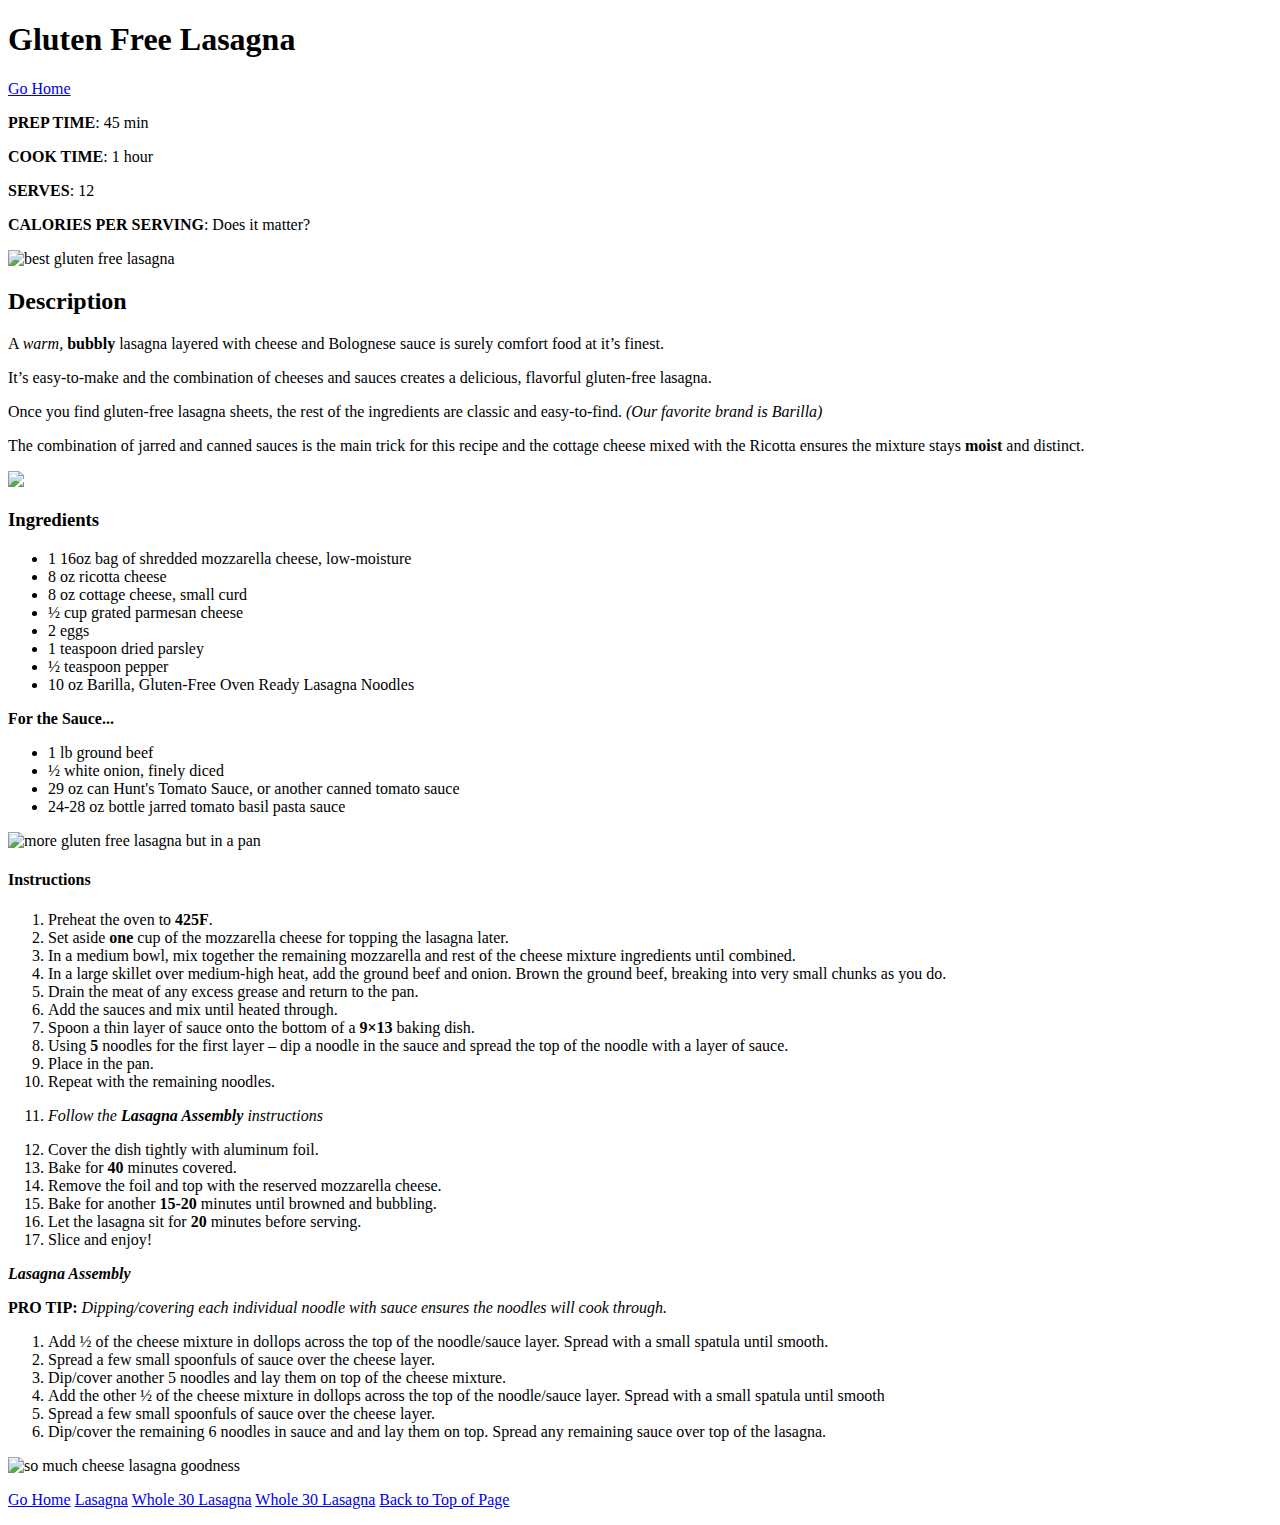
==== recipes/gluten.html @ 69a6545e "Added top of page links" ====
<!DOCTYPE html>
<html lang="en">
    <head>
        <meta charset="UTF-8">
        <title>Gluten Free Lasagna</title>
    </head>

<body><a name="top"></a>
    <h1>Gluten Free Lasagna</h1>
    <p><a href='file:///home/g-occhialini/repos/odin-recipes/index.html'>Go Home</a></p>
    <p><strong>PREP TIME</strong>: 45 min</p>
    <p><strong>COOK TIME</strong>: 1 hour</p>
    <p><strong>SERVES</strong>: 12</p>
    <p><strong>CALORIES PER SERVING</strong>: Does it matter?</p>
    <p><img src="https://meaningfuleats.com/wp-content/uploads/2021/02/gluten-free-lasagna-2-683x1024.jpg" alt="best gluten free lasagna"></a></p>
<h2>Description</h2>
<p>A <em>warm,</em> <strong>bubbly</strong> lasagna layered with cheese and Bolognese sauce is surely comfort food at it’s finest.</p>
<p>It’s easy-to-make and the combination of cheeses and sauces creates a delicious, flavorful gluten-free lasagna.</p>
<p>Once you find gluten-free lasagna sheets, the rest of the ingredients are classic and easy-to-find. <em>(Our favorite brand is Barilla)</em></p>
<p>The combination of jarred and canned sauces is the main trick for this recipe and the cottage cheese mixed with the Ricotta ensures the mixture stays <strong>moist</strong> and distinct.</p>
<p><img src='https://cupcakesandkalechips.com/wp-content/uploads/2019/01/Worlds-Best-Gluten-Free-Lasagna-Recipe-6790-700x1050.jpg'></p>
<h3>Ingredients</h3>
<ul>
    <li>1 16oz bag of shredded mozzarella cheese, low-moisture</li>
    <li>8 oz ricotta cheese</li>
    <li>8 oz cottage cheese, small curd</li>
    <li>½ cup grated parmesan cheese</li>
    <li>2 eggs</li>
    <li>1 teaspoon dried parsley</li>
    <li>½ teaspoon pepper</li>
    <li>10 oz Barilla, Gluten-Free Oven Ready Lasagna Noodles</li>
</ul>
<p><strong>For the Sauce...</strong></p>
<ul>
    <li>1 lb ground beef</li>
    <li>½ white onion, finely diced</li>
    <li>29 oz can Hunt's Tomato Sauce, or another canned tomato sauce</li>
    <li>24-28 oz bottle jarred tomato basil pasta sauce</li>
</ul>
<p><img src='https://www.glutenfreepalate.com/wp-content/uploads/2020/02/Gluten-Free-Lasagna-1.2-735x1109.jpg' alt="more gluten free lasagna but in a pan"></p>
<h4>Instructions</h4>
<ol>
   <li>Preheat the oven to <strong>425F</strong>.</li> 
   <li>Set aside <strong>one</strong> cup of the mozzarella cheese for topping the lasagna later.</li>
   <li>In a medium bowl, mix together the remaining mozzarella and rest of the cheese mixture ingredients until combined.</li>
   <li>In a large skillet over medium-high heat, add the ground beef and onion. Brown the ground beef, breaking into very small chunks as you do.</li>
   <li>Drain the meat of any excess grease and return to the pan. </li>
   <li>Add the sauces and mix until heated through.</li>
   <li>Spoon a thin layer of sauce onto the bottom of a <strong>9×13</strong> baking dish.</li>
   <li>Using <strong>5</strong> noodles for the first layer – dip a noodle in the sauce and spread the top of the noodle with a layer of sauce.</li>
   <li>Place in the pan.</li>
   <li>Repeat with the remaining noodles.</li>
   <p><li><em>Follow the <strong>Lasagna Assembly</strong> instructions</em></li></p>
   <li>Cover the dish tightly with aluminum foil.</li>
   <li>Bake for <strong>40</strong> minutes covered.</li>
   <li>Remove the foil and top with the reserved mozzarella cheese.</li>
   <li>Bake for another <strong>15-20</strong> minutes until browned and bubbling.</li>
   <li>Let the lasagna sit for <strong>20</strong> minutes before serving.</li>
   <li>Slice and enjoy!</li>
</ol>
   <p><em><strong>Lasagna Assembly</strong></em></p>
   <p><strong>PRO TIP:</strong><em> Dipping/covering each individual noodle with sauce ensures the noodles will cook through.</em></p>
   <ol>
    <li>Add ½ of the cheese mixture in dollops across the top of the noodle/sauce layer. Spread with a small spatula until smooth.</li>
    <li>Spread a few small spoonfuls of sauce over the cheese layer.</li>
    <li>Dip/cover another 5 noodles and lay them on top of the cheese mixture.</li>
    <li>Add the other ½ of the cheese mixture in dollops across the top of the noodle/sauce layer. Spread with a small spatula until smooth</li>
    <li>Spread a few small spoonfuls of sauce over the cheese layer.</li>
    <li>Dip/cover the remaining 6 noodles in sauce and and lay them on top. Spread any remaining sauce over top of the lasagna.</li>
   </ol> 
   <p><img src='https://www.glutenfreepalate.com/wp-content/uploads/2020/02/Gluten-Free-Lasagna-3.2-735x1109.jpg' alt='so much cheese lasagna goodness'></p>
</body>
<footer>
    <p><a href= ../index.html>Go Home</a> <a href='../recipes/lasagna.html'>Lasagna</a> <a href='../recipes/whole30.html'> Whole 30 Lasagna</a> <a href='../recipes/whole30.html'> Whole 30 Lasagna</a> <a href="#top">Back to Top of Page</a></p>
    </footer>
</html>
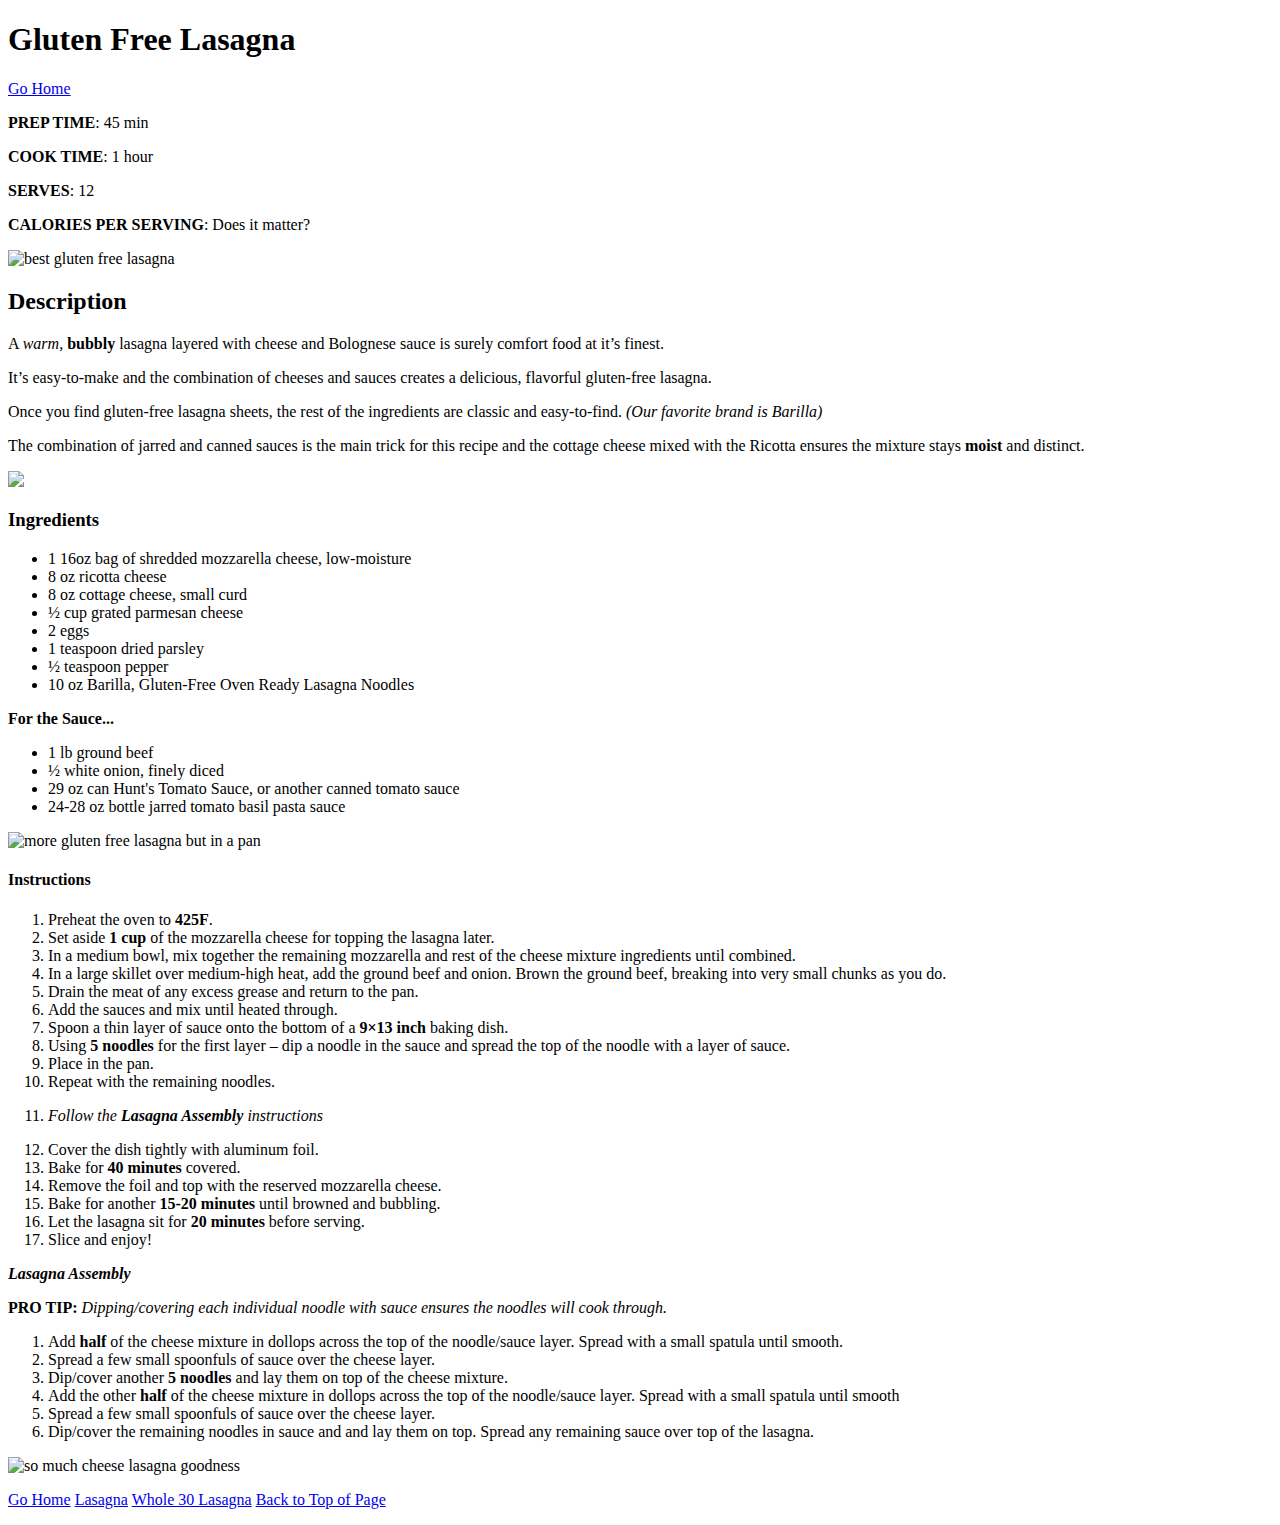
==== commit fc38fdd0: "Put the finishing touches on recipes/gluten.html and recipes/whole30.html" ====
--- a/recipes/gluten.html
+++ b/recipes/gluten.html
@@ -41,36 +41,36 @@
 <h4>Instructions</h4>
 <ol>
    <li>Preheat the oven to <strong>425F</strong>.</li> 
-   <li>Set aside <strong>one</strong> cup of the mozzarella cheese for topping the lasagna later.</li>
+   <li>Set aside <strong>1 cup</strong> of the mozzarella cheese for topping the lasagna later.</li>
    <li>In a medium bowl, mix together the remaining mozzarella and rest of the cheese mixture ingredients until combined.</li>
    <li>In a large skillet over medium-high heat, add the ground beef and onion. Brown the ground beef, breaking into very small chunks as you do.</li>
    <li>Drain the meat of any excess grease and return to the pan. </li>
    <li>Add the sauces and mix until heated through.</li>
-   <li>Spoon a thin layer of sauce onto the bottom of a <strong>9×13</strong> baking dish.</li>
-   <li>Using <strong>5</strong> noodles for the first layer – dip a noodle in the sauce and spread the top of the noodle with a layer of sauce.</li>
+   <li>Spoon a thin layer of sauce onto the bottom of a <strong>9×13 inch</strong> baking dish.</li>
+   <li>Using <strong>5 noodles</strong> for the first layer – dip a noodle in the sauce and spread the top of the noodle with a layer of sauce.</li>
    <li>Place in the pan.</li>
    <li>Repeat with the remaining noodles.</li>
    <p><li><em>Follow the <strong>Lasagna Assembly</strong> instructions</em></li></p>
    <li>Cover the dish tightly with aluminum foil.</li>
-   <li>Bake for <strong>40</strong> minutes covered.</li>
+   <li>Bake for <strong>40 minutes</strong> covered.</li>
    <li>Remove the foil and top with the reserved mozzarella cheese.</li>
-   <li>Bake for another <strong>15-20</strong> minutes until browned and bubbling.</li>
-   <li>Let the lasagna sit for <strong>20</strong> minutes before serving.</li>
+   <li>Bake for another <strong>15-20 minutes</strong> until browned and bubbling.</li>
+   <li>Let the lasagna sit for <strong>20 minutes</strong> before serving.</li>
    <li>Slice and enjoy!</li>
 </ol>
    <p><em><strong>Lasagna Assembly</strong></em></p>
    <p><strong>PRO TIP:</strong><em> Dipping/covering each individual noodle with sauce ensures the noodles will cook through.</em></p>
    <ol>
-    <li>Add ½ of the cheese mixture in dollops across the top of the noodle/sauce layer. Spread with a small spatula until smooth.</li>
+    <li>Add <strong>half</strong> of the cheese mixture in dollops across the top of the noodle/sauce layer. Spread with a small spatula until smooth.</li>
     <li>Spread a few small spoonfuls of sauce over the cheese layer.</li>
-    <li>Dip/cover another 5 noodles and lay them on top of the cheese mixture.</li>
-    <li>Add the other ½ of the cheese mixture in dollops across the top of the noodle/sauce layer. Spread with a small spatula until smooth</li>
+    <li>Dip/cover another <strong>5 noodles</strong> and lay them on top of the cheese mixture.</li>
+    <li>Add the other <strong>half</strong> of the cheese mixture in dollops across the top of the noodle/sauce layer. Spread with a small spatula until smooth</li>
     <li>Spread a few small spoonfuls of sauce over the cheese layer.</li>
-    <li>Dip/cover the remaining 6 noodles in sauce and and lay them on top. Spread any remaining sauce over top of the lasagna.</li>
+    <li>Dip/cover the remaining noodles in sauce and and lay them on top. Spread any remaining sauce over top of the lasagna.</li>
    </ol> 
    <p><img src='https://www.glutenfreepalate.com/wp-content/uploads/2020/02/Gluten-Free-Lasagna-3.2-735x1109.jpg' alt='so much cheese lasagna goodness'></p>
 </body>
 <footer>
-    <p><a href= ../index.html>Go Home</a> <a href='../recipes/lasagna.html'>Lasagna</a> <a href='../recipes/whole30.html'> Whole 30 Lasagna</a> <a href='../recipes/whole30.html'> Whole 30 Lasagna</a> <a href="#top">Back to Top of Page</a></p>
+    <p><a href= ../index.html>Go Home</a> <a href='../recipes/lasagna.html'>Lasagna</a> <a href='../recipes/whole30.html'> Whole 30 Lasagna</a> <a href="#top">Back to Top of Page</a></p>
     </footer>
 </html>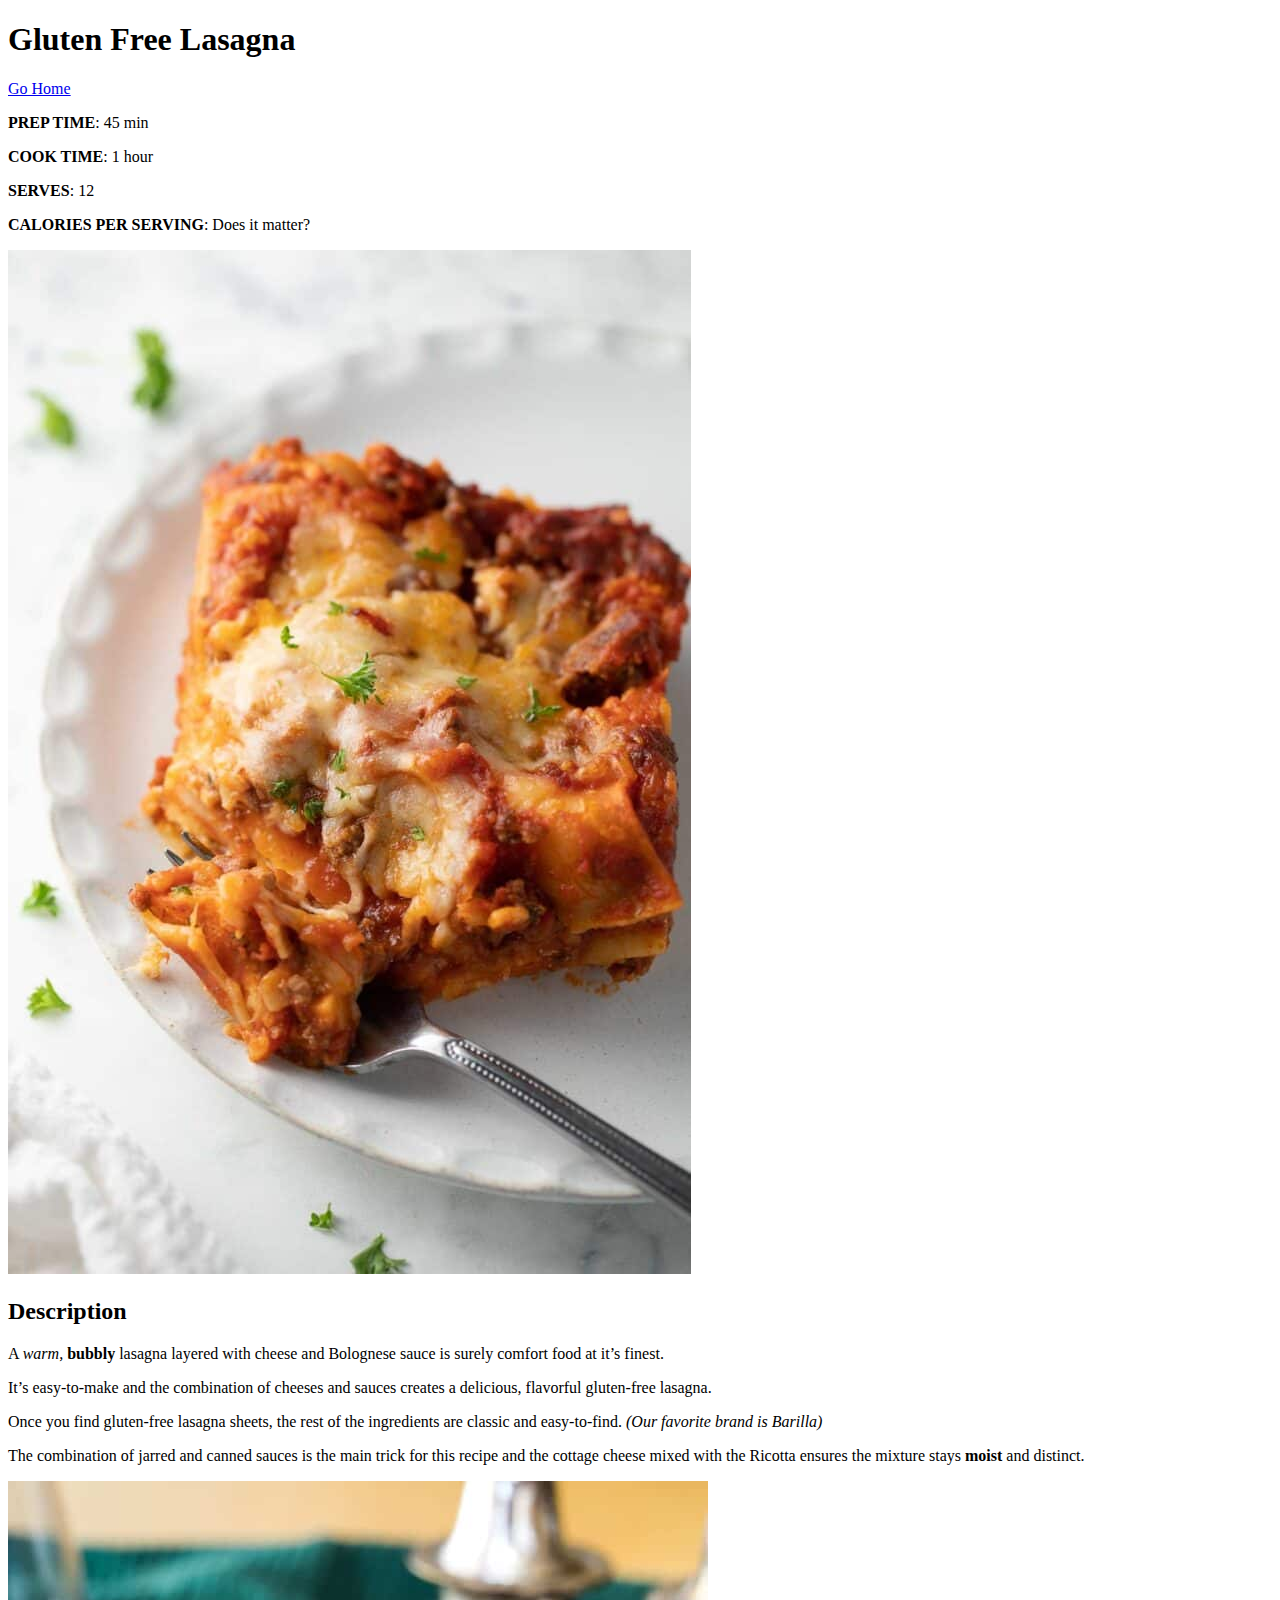
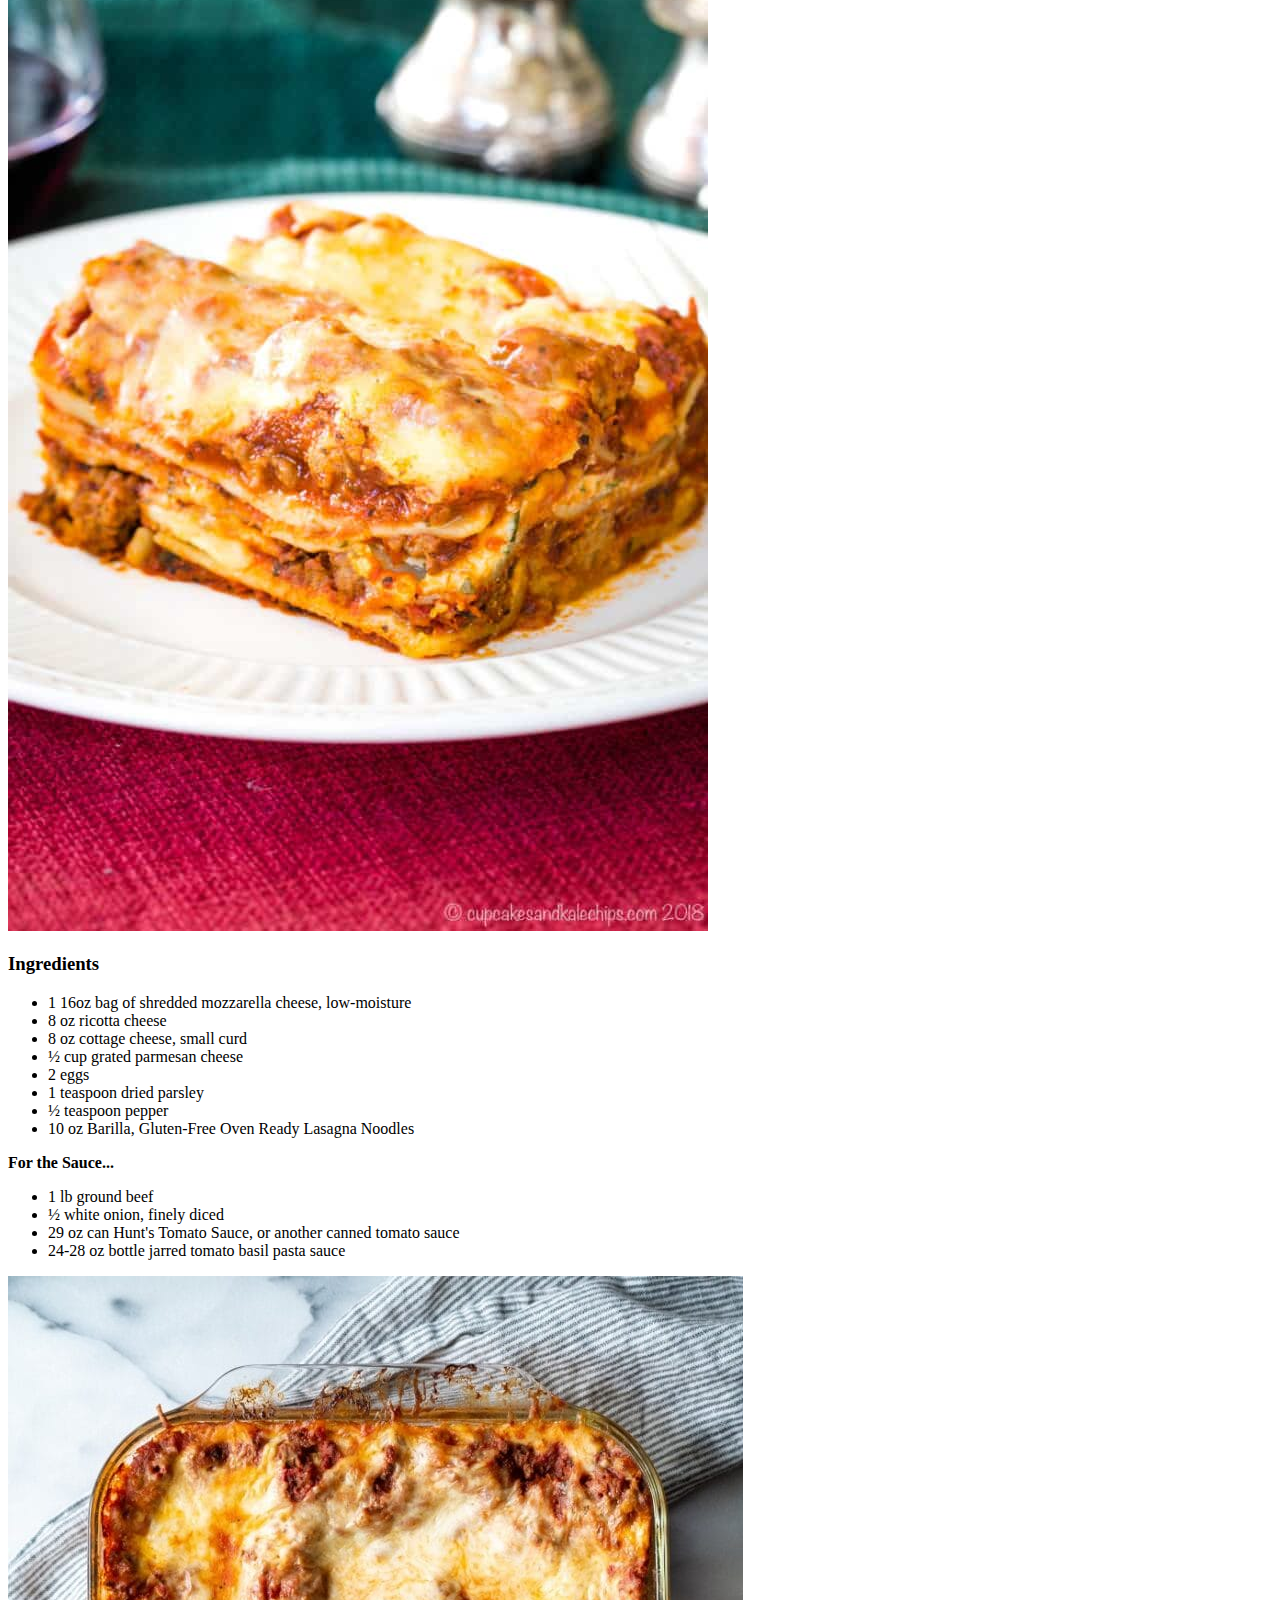
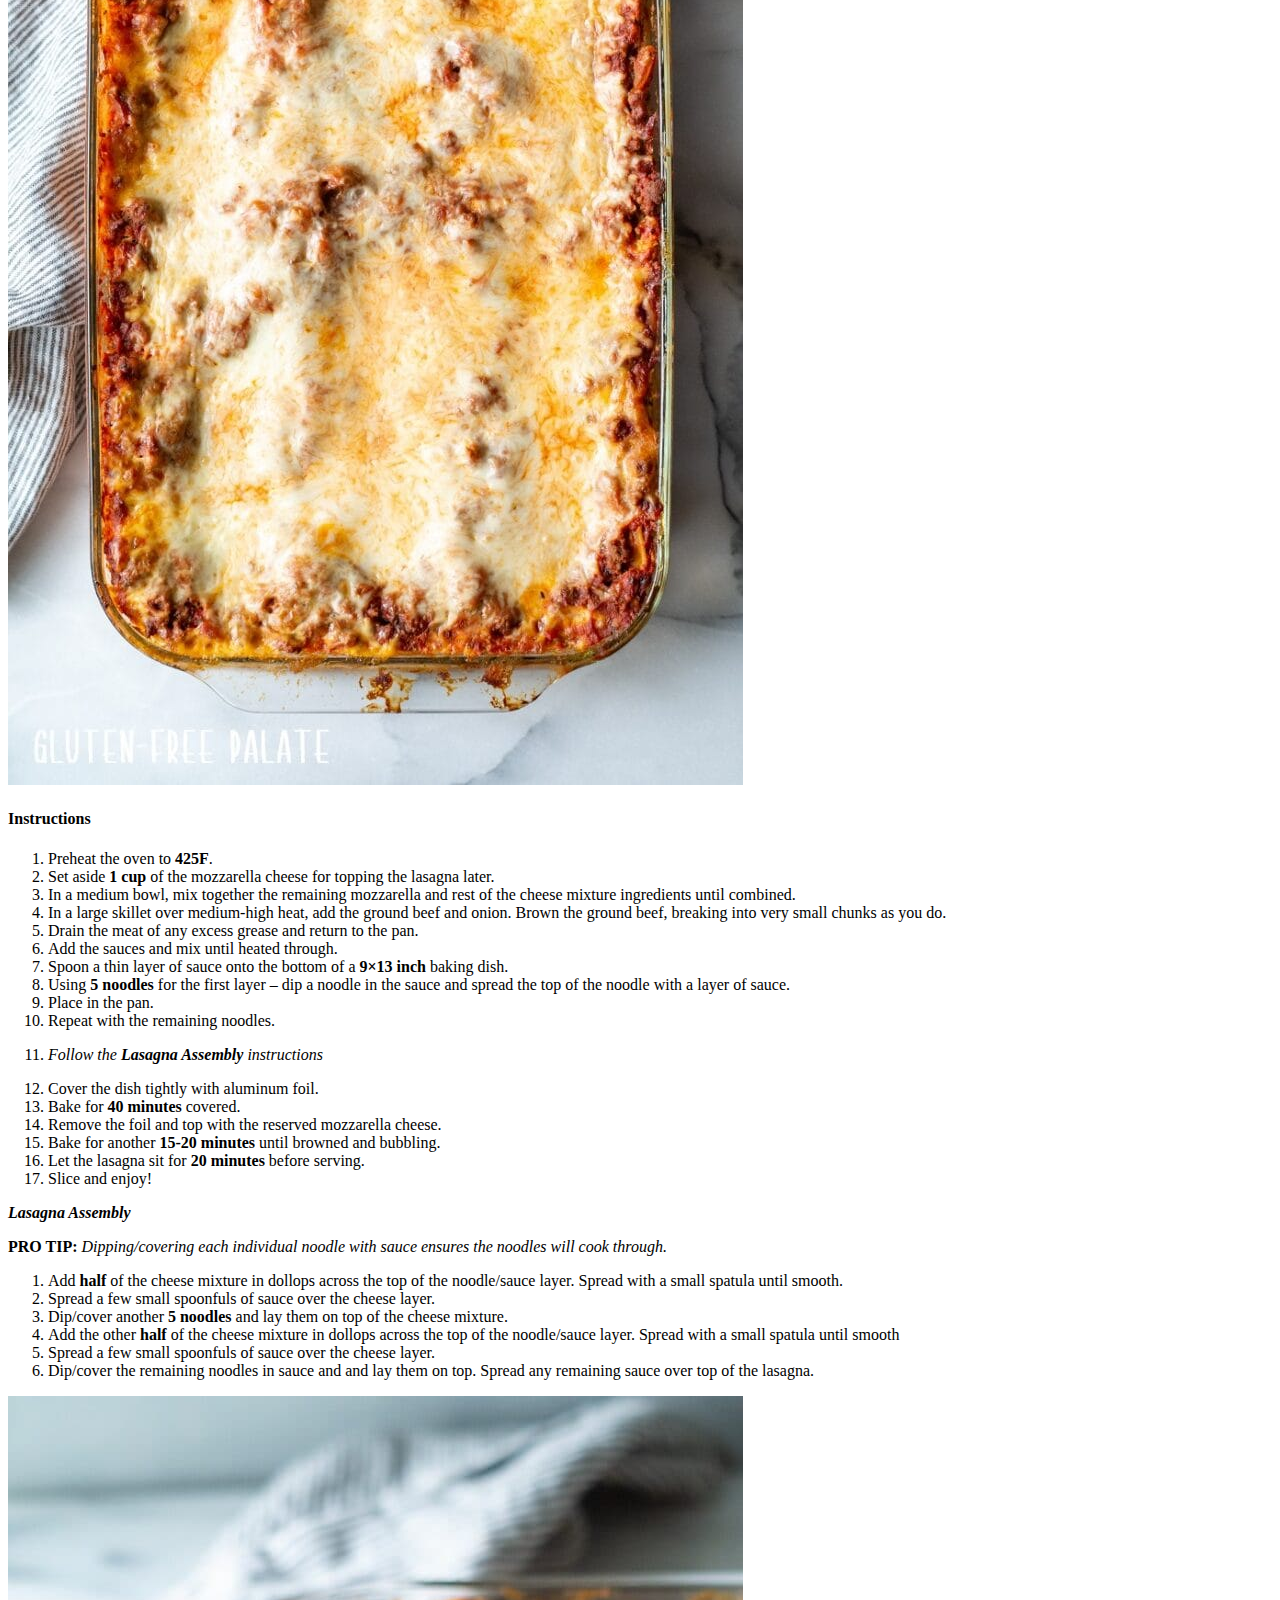
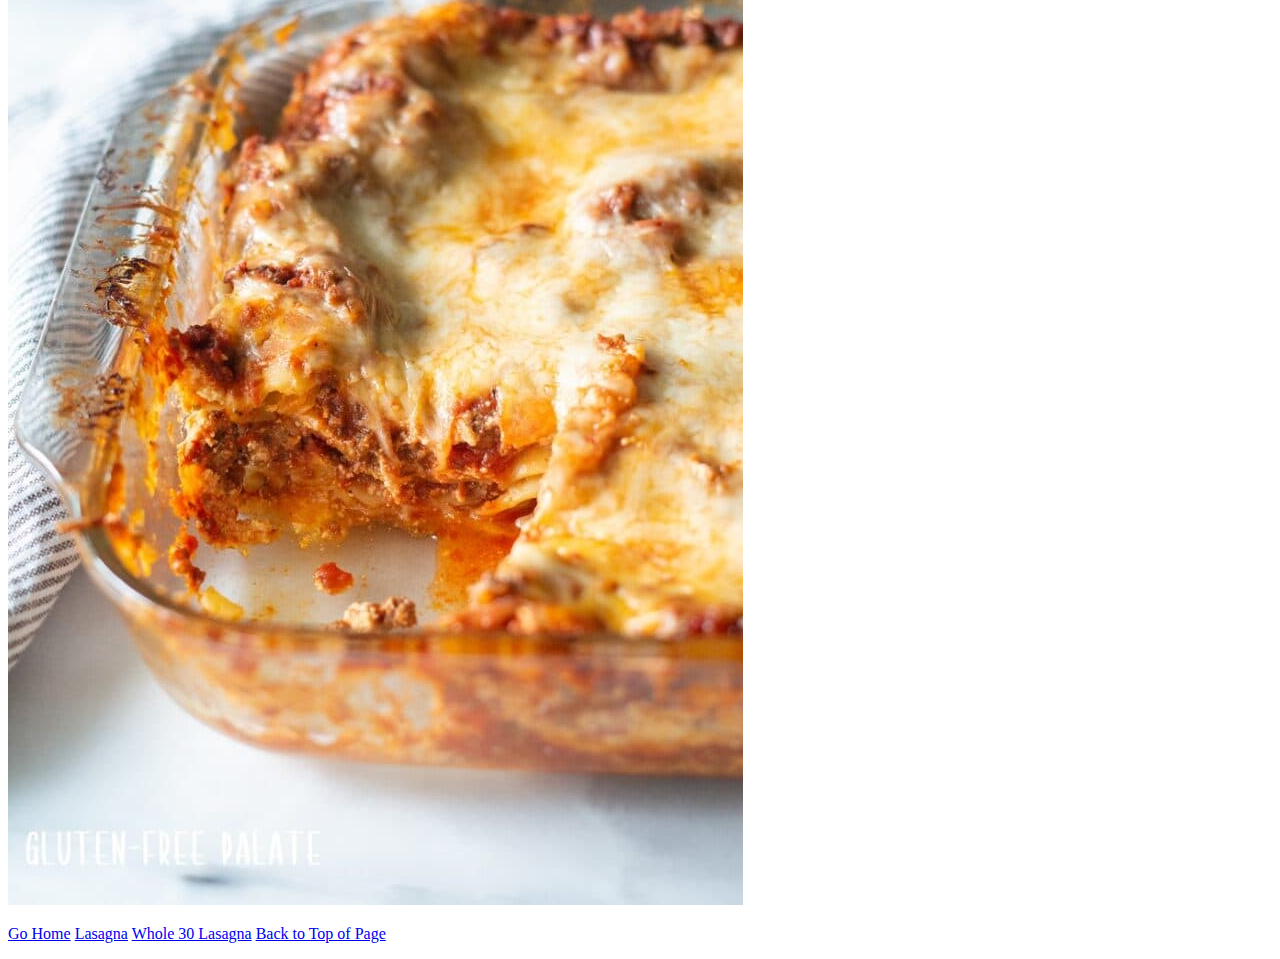
==== commit 32d82092: "Added images and changed how they are linked" ====
--- a/recipes/gluten.html
+++ b/recipes/gluten.html
@@ -12,13 +12,13 @@
     <p><strong>COOK TIME</strong>: 1 hour</p>
     <p><strong>SERVES</strong>: 12</p>
     <p><strong>CALORIES PER SERVING</strong>: Does it matter?</p>
-    <p><img src="https://meaningfuleats.com/wp-content/uploads/2021/02/gluten-free-lasagna-2-683x1024.jpg" alt="best gluten free lasagna"></a></p>
+    <p><img src="../images/fork.jpg" alt="best gluten free lasagna"></a></p>
 <h2>Description</h2>
 <p>A <em>warm,</em> <strong>bubbly</strong> lasagna layered with cheese and Bolognese sauce is surely comfort food at it’s finest.</p>
 <p>It’s easy-to-make and the combination of cheeses and sauces creates a delicious, flavorful gluten-free lasagna.</p>
 <p>Once you find gluten-free lasagna sheets, the rest of the ingredients are classic and easy-to-find. <em>(Our favorite brand is Barilla)</em></p>
 <p>The combination of jarred and canned sauces is the main trick for this recipe and the cottage cheese mixed with the Ricotta ensures the mixture stays <strong>moist</strong> and distinct.</p>
-<p><img src='https://cupcakesandkalechips.com/wp-content/uploads/2019/01/Worlds-Best-Gluten-Free-Lasagna-Recipe-6790-700x1050.jpg'></p>
+<p><img src='../images/gluten2.jpg' alt="delicious plated gluten free lasagna"></p>
 <h3>Ingredients</h3>
 <ul>
     <li>1 16oz bag of shredded mozzarella cheese, low-moisture</li>
@@ -37,7 +37,7 @@
     <li>29 oz can Hunt's Tomato Sauce, or another canned tomato sauce</li>
     <li>24-28 oz bottle jarred tomato basil pasta sauce</li>
 </ul>
-<p><img src='https://www.glutenfreepalate.com/wp-content/uploads/2020/02/Gluten-Free-Lasagna-1.2-735x1109.jpg' alt="more gluten free lasagna but in a pan"></p>
+<p><img src='../images/gluten3.jpg' alt="more gluten free lasagna but in a pan"></p>
 <h4>Instructions</h4>
 <ol>
    <li>Preheat the oven to <strong>425F</strong>.</li> 
@@ -68,7 +68,7 @@
     <li>Spread a few small spoonfuls of sauce over the cheese layer.</li>
     <li>Dip/cover the remaining noodles in sauce and and lay them on top. Spread any remaining sauce over top of the lasagna.</li>
    </ol> 
-   <p><img src='https://www.glutenfreepalate.com/wp-content/uploads/2020/02/Gluten-Free-Lasagna-3.2-735x1109.jpg' alt='so much cheese lasagna goodness'></p>
+   <p><img src='../images/gluten4.jpg' alt='so much cheese lasagna goodness'></p>
 </body>
 <footer>
     <p><a href= ../index.html>Go Home</a> <a href='../recipes/lasagna.html'>Lasagna</a> <a href='../recipes/whole30.html'> Whole 30 Lasagna</a> <a href="#top">Back to Top of Page</a></p>
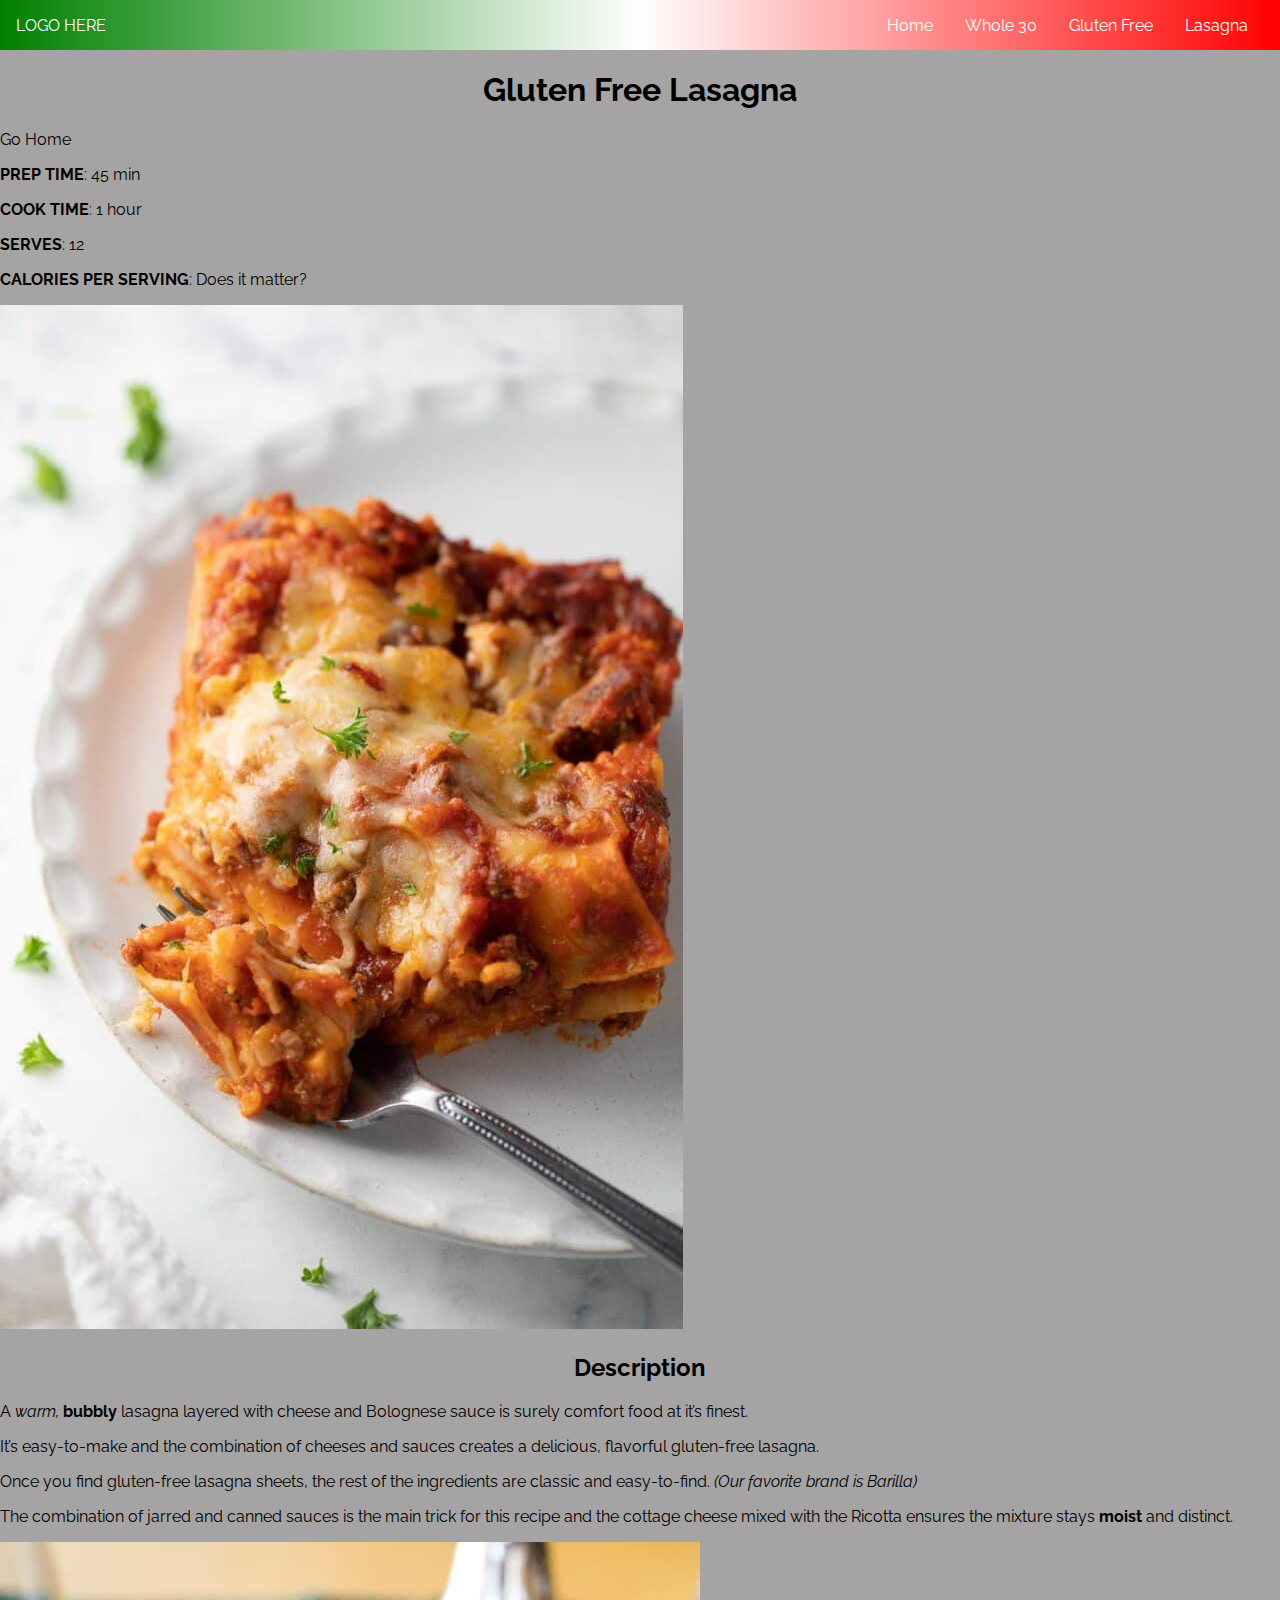
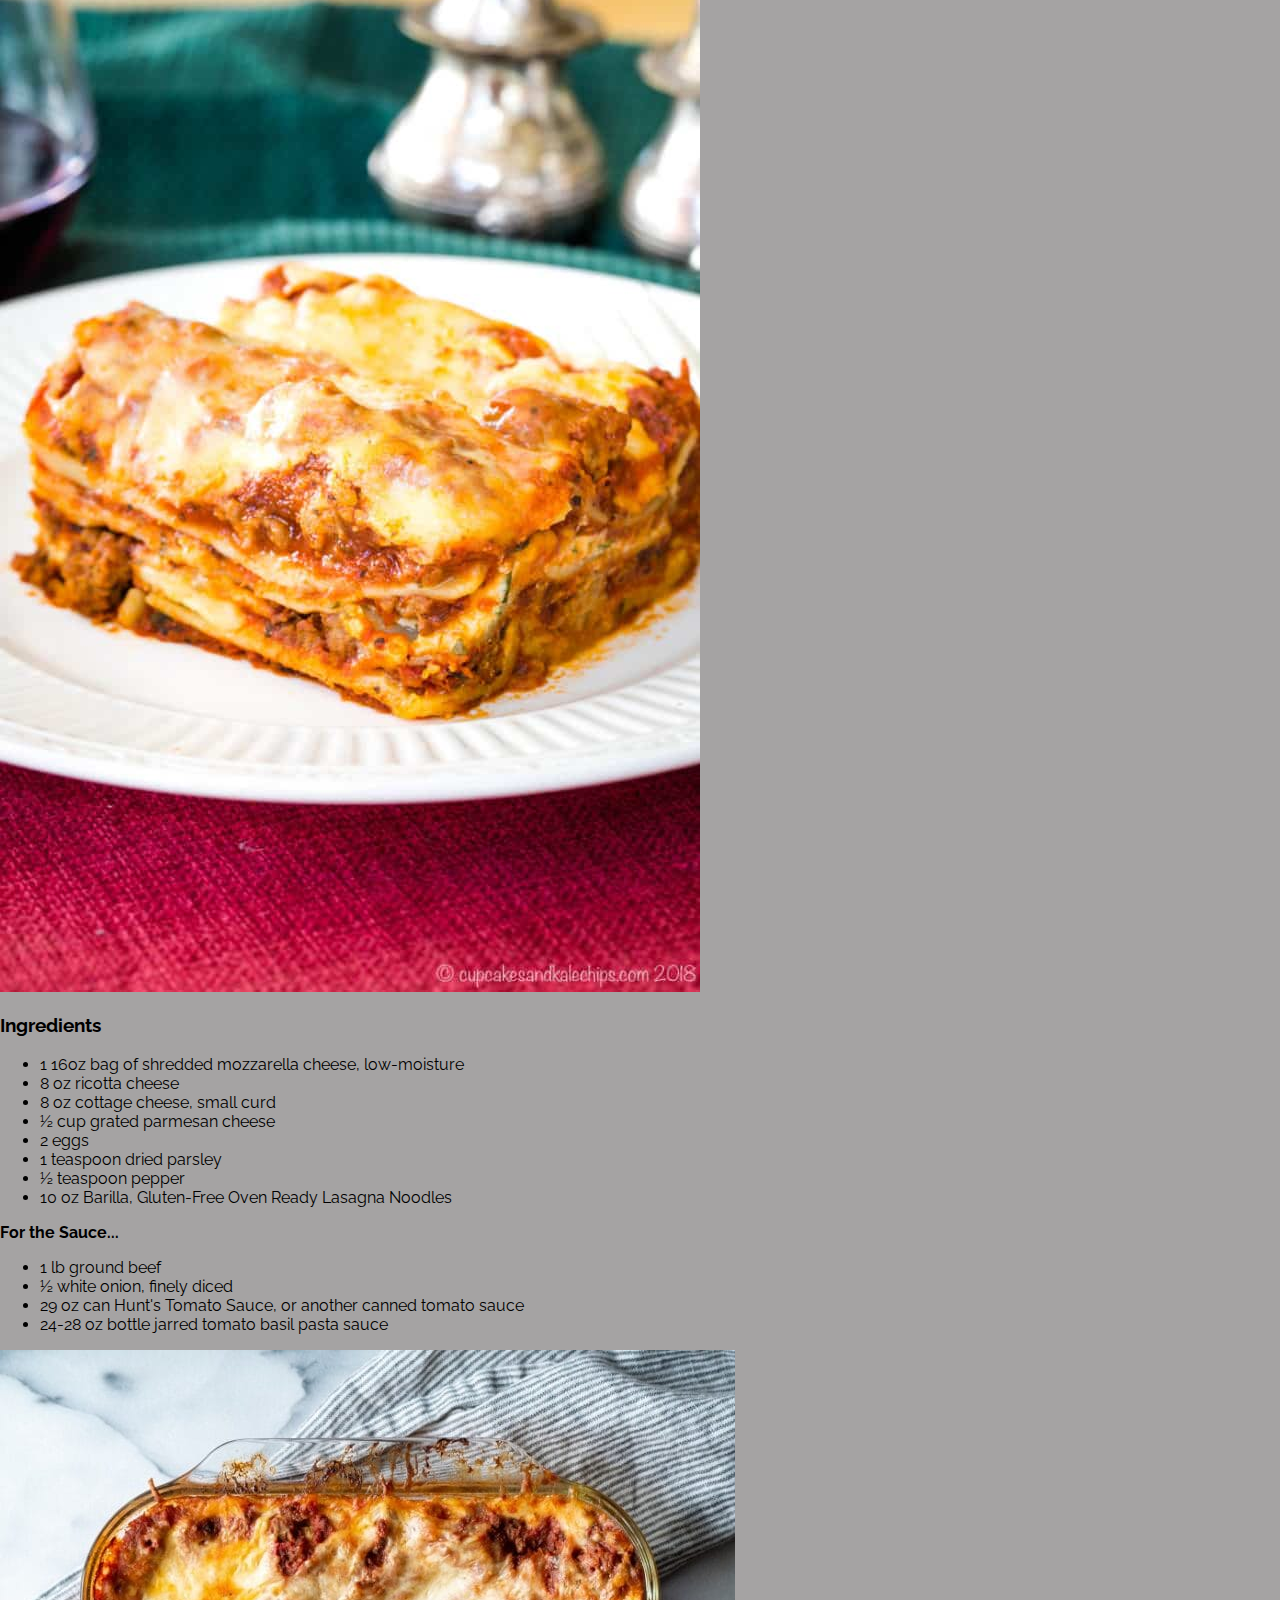
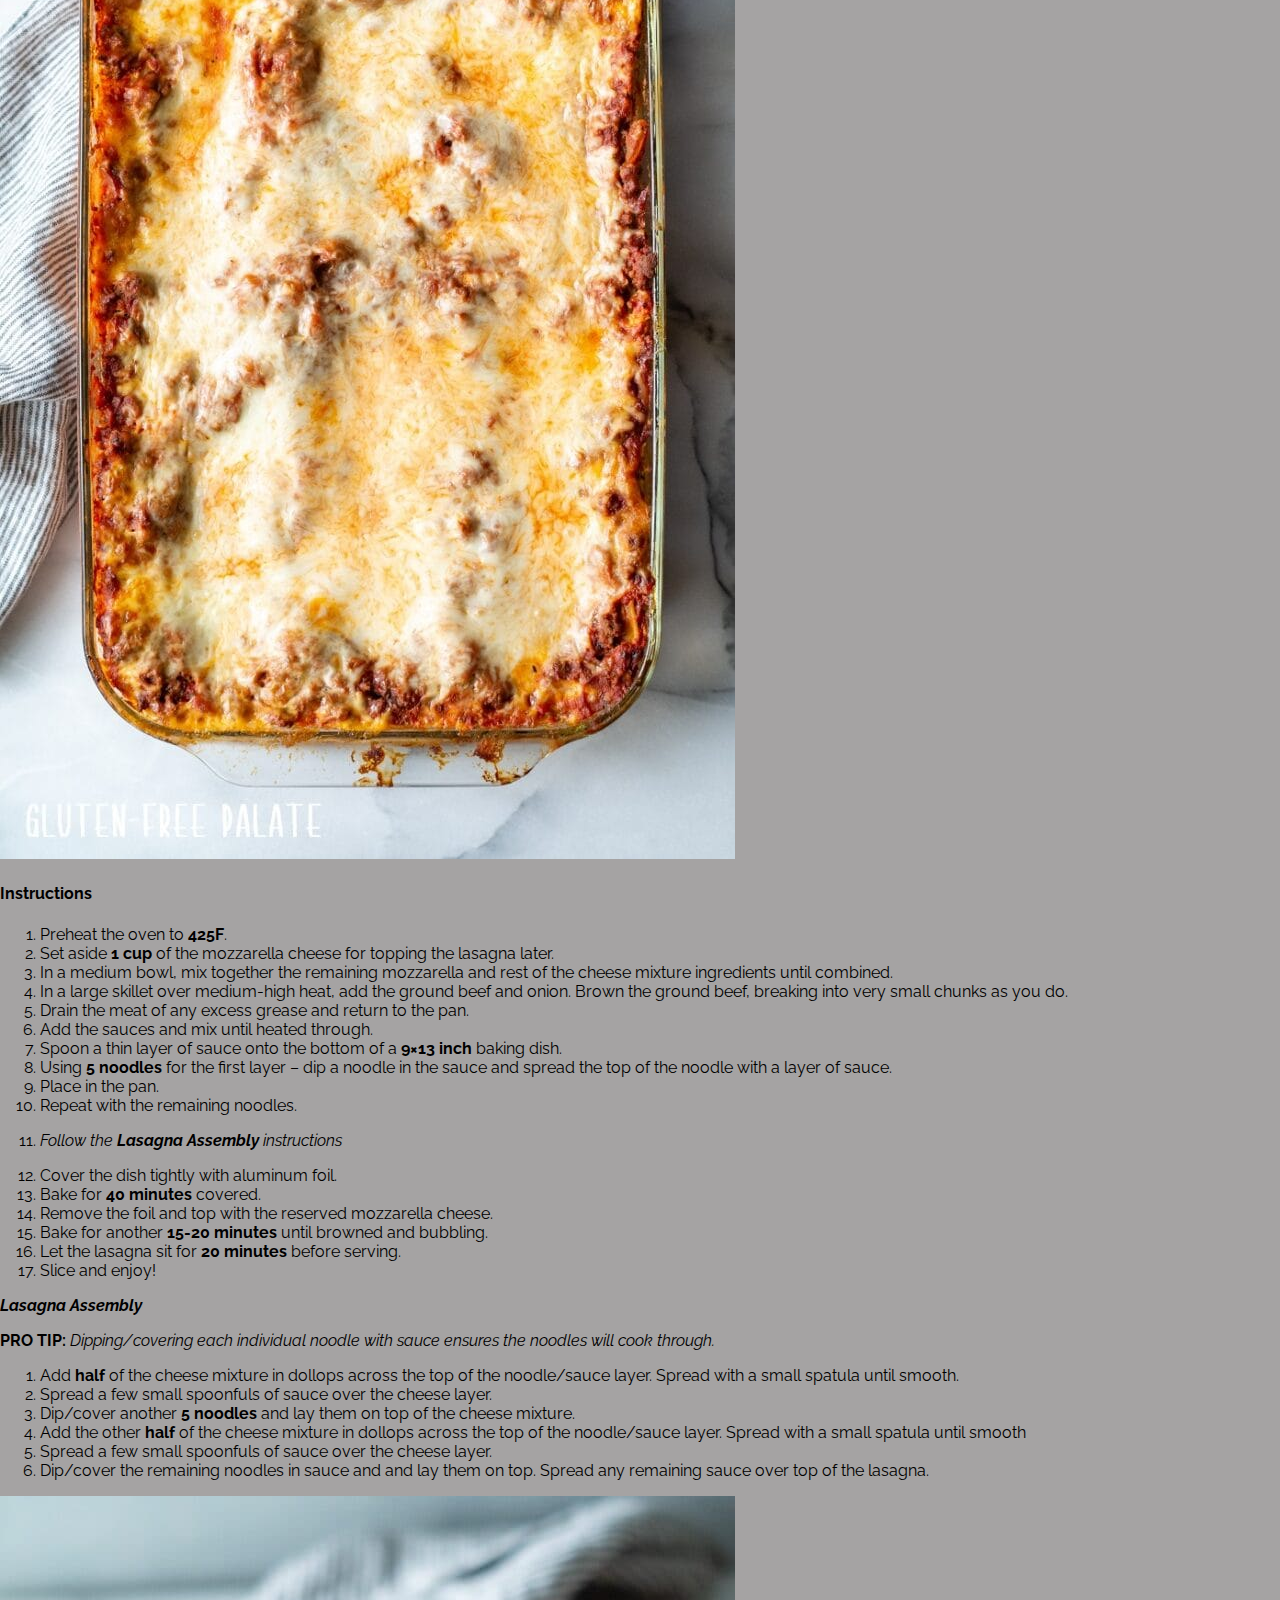
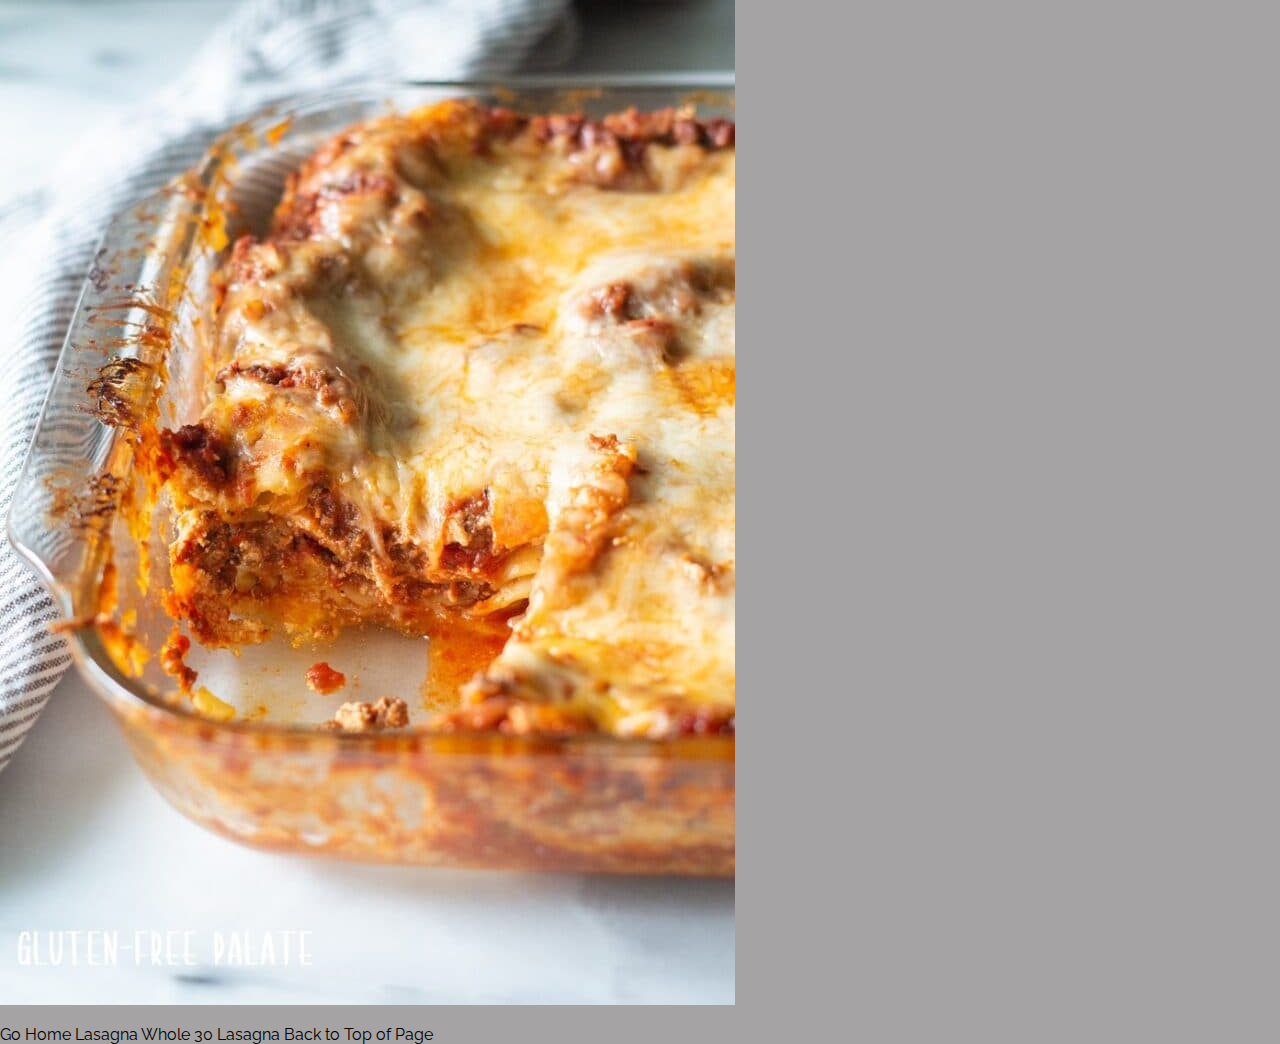
==== commit 8788feb1: "Successfully troubleshooted the nav bar and the link issue from HTML to CSS" ====
--- a/recipes/gluten.html
+++ b/recipes/gluten.html
@@ -2,12 +2,30 @@
 <html lang="en">
     <head>
         <meta charset="UTF-8">
+        <meta name="viewport" content="width=device-width, initial-scale=1">
         <title>Gluten Free Lasagna</title>
+        <link rel="stylesheet" type='text/css' href="style2.css"></link>
     </head>
-
-<body><a name="top"></a>
+<body>
+<!--Navigation Bar-->
+<section class="top-nav">
+    <!--For the logo use The Odin Project?-->
+        <div>LOGO HERE</div>
+        <input id="menu-toggle" type="checkbox">
+        <label class="menu-button-container" for="menu-toggle">
+            <div class='menu-button'>
+            </div>
+        </label>
+        <ul class="menu">
+            <li><a class='nav' id="home" href='../odin-recipes/index.html'>Home</a></li>
+            <li><a class='nav' id='whole' href="recipes/whole30.html">Whole 30</a></li>
+        <li><a class='nav' id='gluten' href='recipes/gluten.html'>Gluten Free</a></li>
+        <li><a class='nav' id='lasagna' href='recipes/lasagna.html'>Lasagna</a></li>
+        </ul>
+    </section>
+    <a name="top"></a>
     <h1>Gluten Free Lasagna</h1>
-    <p><a href='file:///home/g-occhialini/repos/odin-recipes/index.html'>Go Home</a></p>
+    <p><a href='../index.html'>Go Home</a></p>
     <p><strong>PREP TIME</strong>: 45 min</p>
     <p><strong>COOK TIME</strong>: 1 hour</p>
     <p><strong>SERVES</strong>: 12</p>
--- a/recipes/style2.css
+++ b/recipes/style2.css
@@ -0,0 +1,160 @@
+@import url(https://fonts.googleapis.com/css?family=Raleway);
+/*Navigation Bar*/
+h2 {
+  vertical-align: center;
+  text-align: center;
+}
+html, body {
+  margin: 0;
+  height: 100%;
+}
+* {
+  font-family: "Raleway";
+  box-sizing: border-box;
+}
+.top-nav {
+  display: flex;
+  flex-direction: row;
+  align-items: center;
+  justify-content: space-between;
+  background-color: #00BAF0;
+  background: linear-gradient(to left, red, white,green);
+  /* W3C, IE 10+/ Edge, Firefox 16+, Chrome 26+, Opera 12+, Safari 7+ */
+  color: #FFF;
+  height: 50px;
+  padding: 1em;
+}
+.menu {
+  display: flex;
+  flex-direction: row;
+  list-style-type: none;
+  margin: 0;
+  padding: 0;
+}
+.menu > li {
+  margin: 0 1rem;
+  overflow: hidden;
+}
+.menu-button-container {
+  display: none;
+  height: 100%;
+  width: 30px;
+  cursor: pointer;
+  flex-direction: column;
+  justify-content: center;
+  align-items: center;
+}
+#menu-toggle {
+  display: none;
+}
+.menu-button,
+.menu-button::before,
+.menu-button::after {
+  display: block;
+  background-color: #fff;
+  position: absolute;
+  height: 4px;
+  width: 30px;
+  transition: transform 400ms cubic-bezier(0.23, 1, 0.32, 1);
+  border-radius: 2px;
+}
+.menu-button::before {
+  content:'';
+  margin-top: -8px;
+}
+.menu-button::after {
+  content: '';
+  margin-top: 8px;
+}
+#menu-toggle:checked + .menu-button-container .menu-button::before {
+  margin-top: 0px;
+  transform: rotate(405deg);
+}
+#menu-toggle:checked + .menu-button-container .menu-button {
+  background: rgba(255, 255, 255, 0);
+}
+#menu-toggle:checked + .menu-button-container .menu-button::after {
+  margin-top: 0px;
+  transform: rotate(-405deg);
+}
+@media (max-width: 700px) {
+  .menu-button-container {
+    display: flex;
+  }
+  .menu {
+    position: absolute;
+    top: 0;
+    margin-top: 50px;
+    left: 0;
+    flex-direction: column;
+    width: 100%;
+    justify-content: center;
+    align-items: center;
+  }
+  #menu-toggle ~ .menu li {
+    height: 0;
+    margin: 0;
+    padding: 0;
+    border: 0;
+    transition: height 400ms cubic-bezier(0.23, 1, 0.32, 1);
+  }
+  #menu-toggle:checked ~ .menu li {
+    border: 1px solid #333;
+    height: 2.5em;
+    padding: 0.5em;
+    transition: height 400ms cubic-bezier(0.23, 1, 0.32, 1);
+  }
+  .menu > li {
+    display: flex;
+    justify-content: center;
+    margin: 0;
+    padding: 0.5em 0;
+    width: 100%;
+    color: white;
+    background-color: #222;
+  }
+  .menu > li:not(:last-child) {
+    border-bottom: 1px solid #444;
+  }
+}
+.nav{
+    color:white;
+}
+.nav:visited{
+    color: white
+}
+
+.nav:hover{
+    color:white
+}
+
+.nav:active{
+    color:white
+}
+/*^^^Navigation Bar^^^*/
+
+h1, h2{
+    text-align: center;
+}
+body{
+    background: rgb(165, 163, 163);
+}
+
+
+/*This is the code for clicking on the links*/
+a{
+    color:black;
+    text-decoration: none;
+}
+
+a:visited{
+    color: black
+}
+
+a:hover{
+    color:red
+}
+
+a:active{
+    color:black
+}
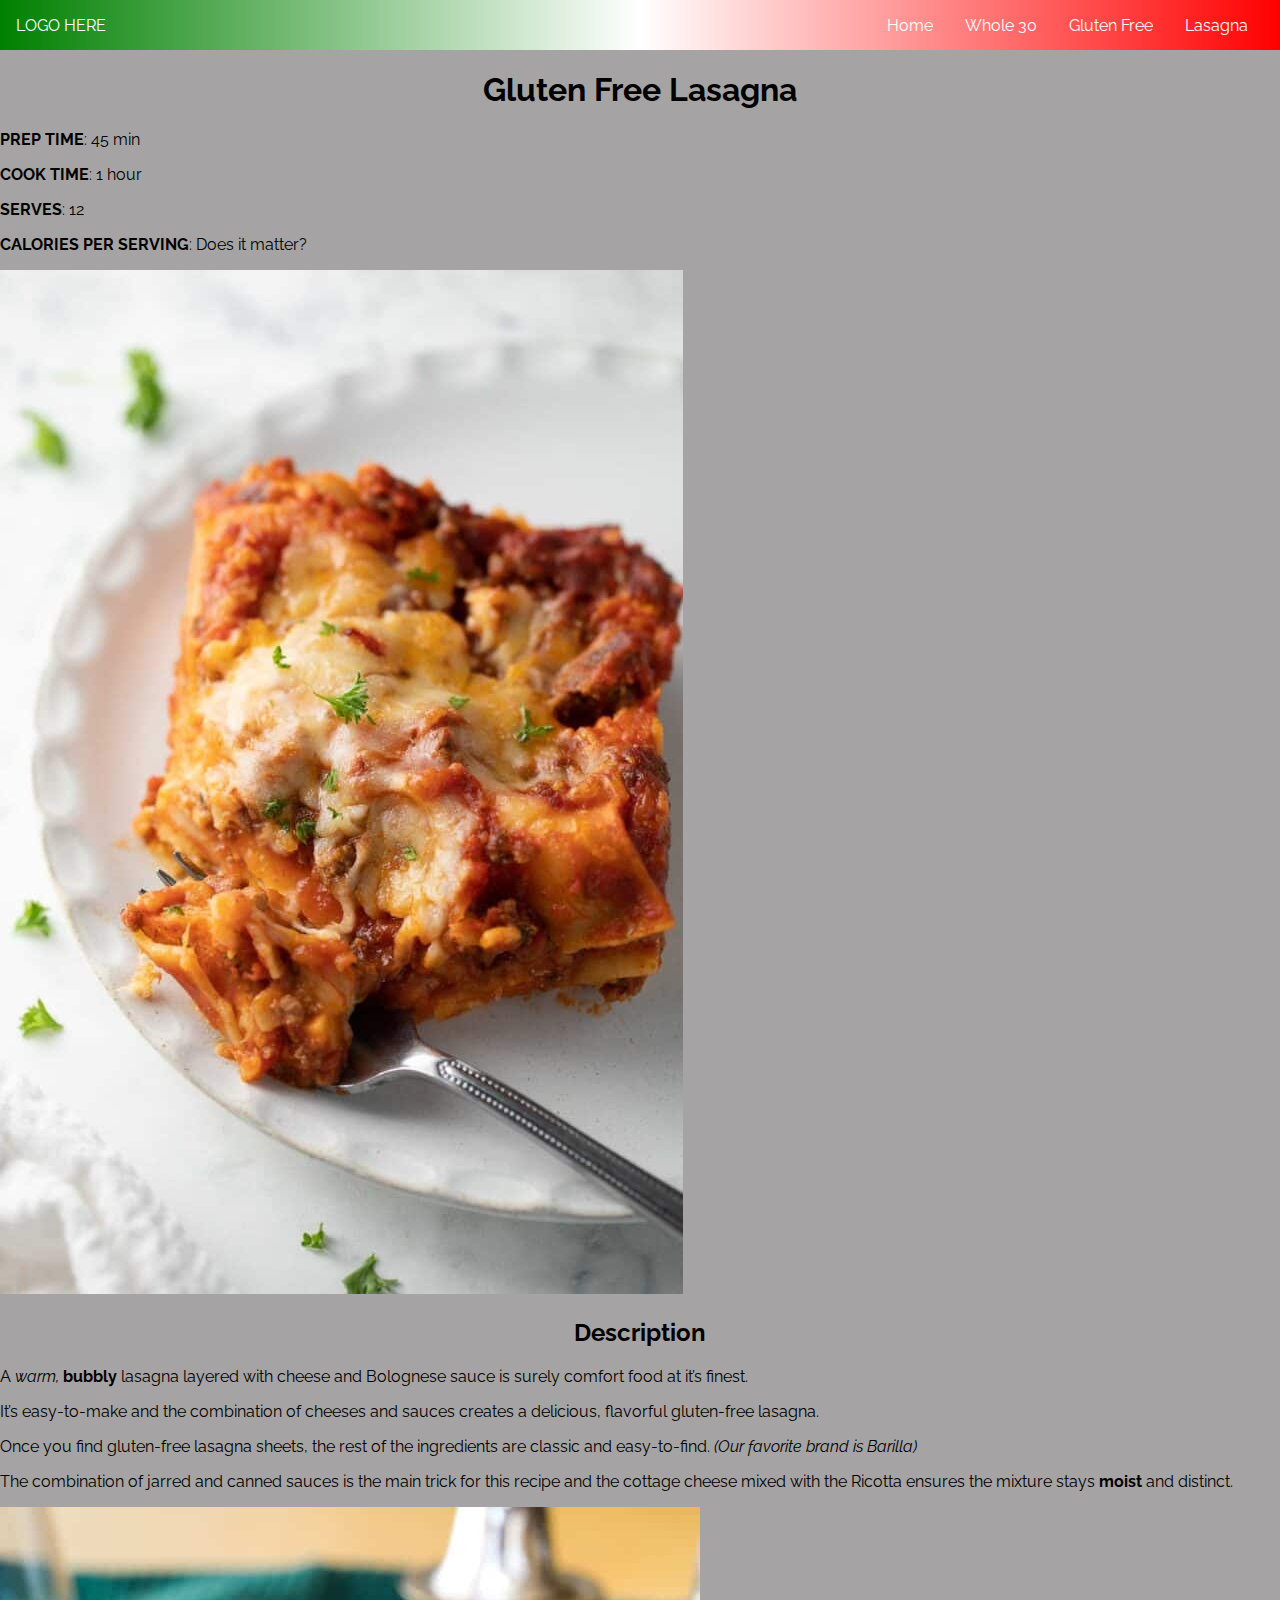
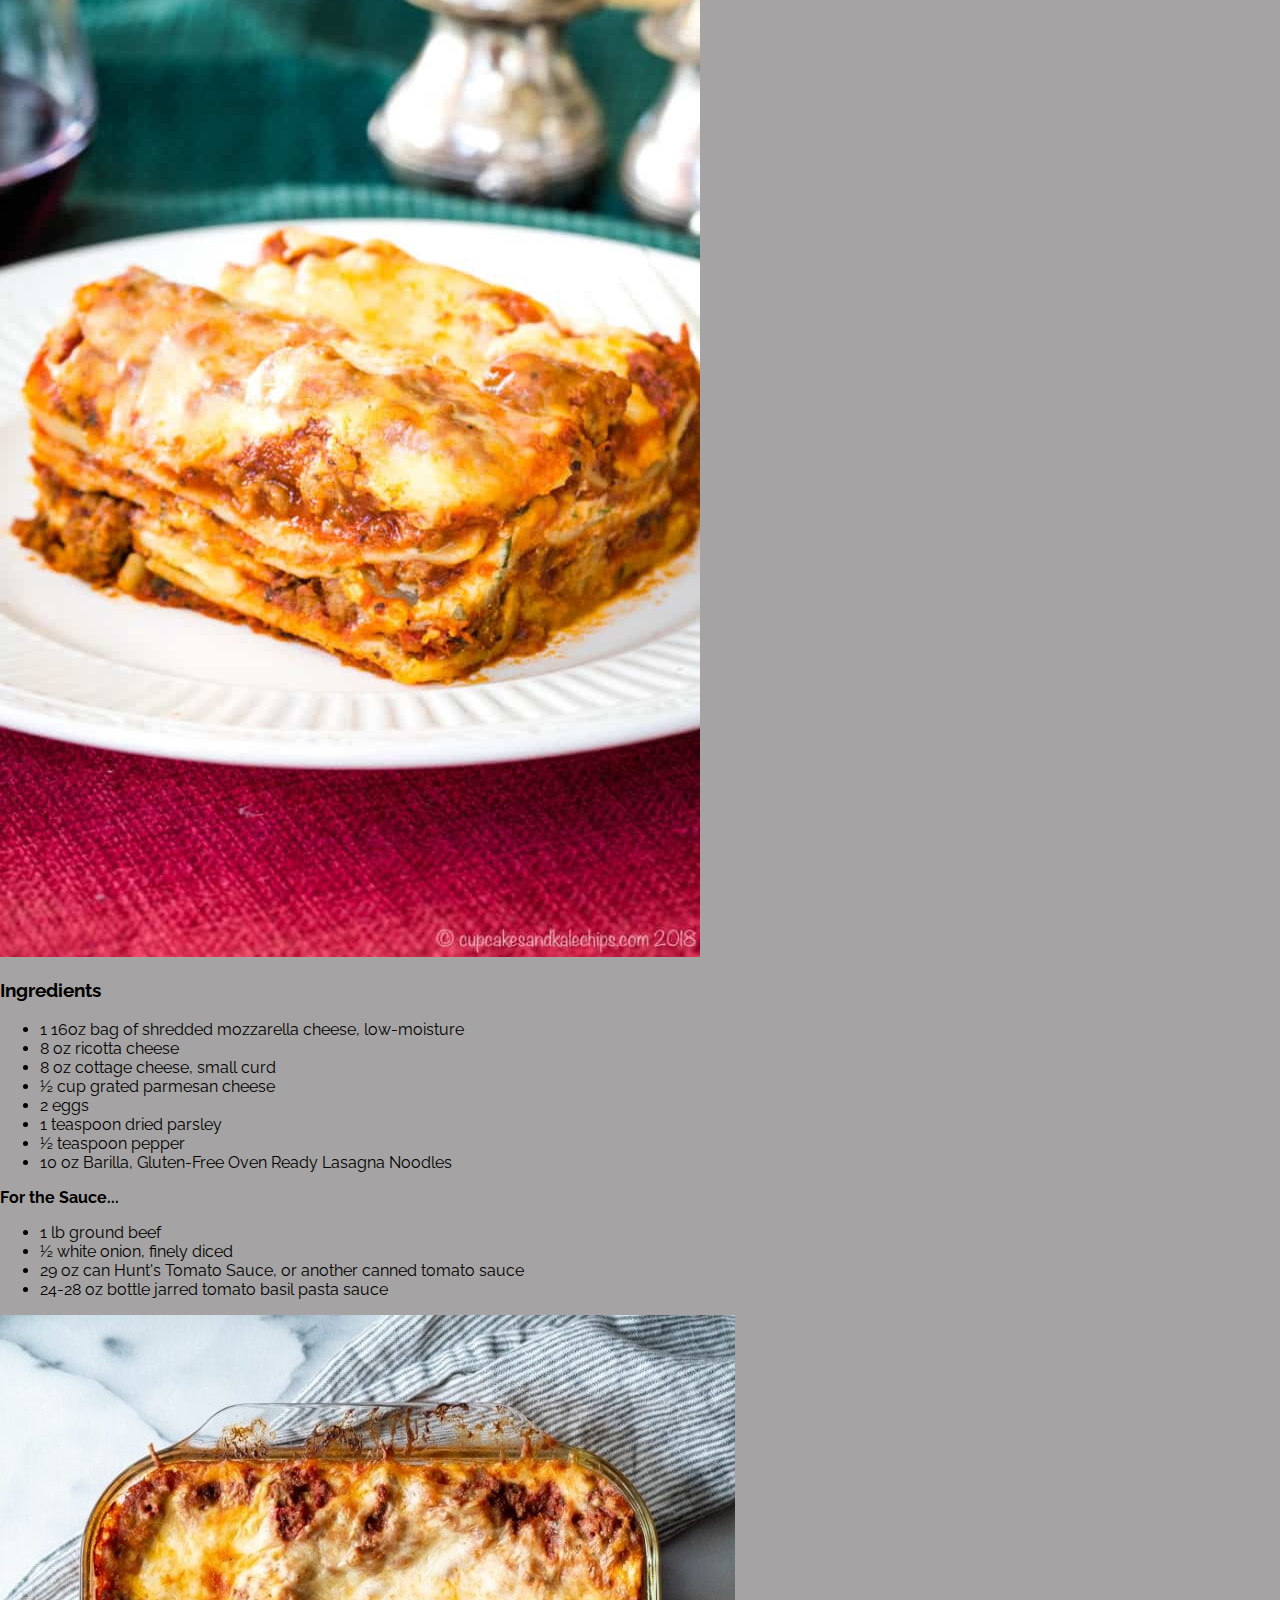
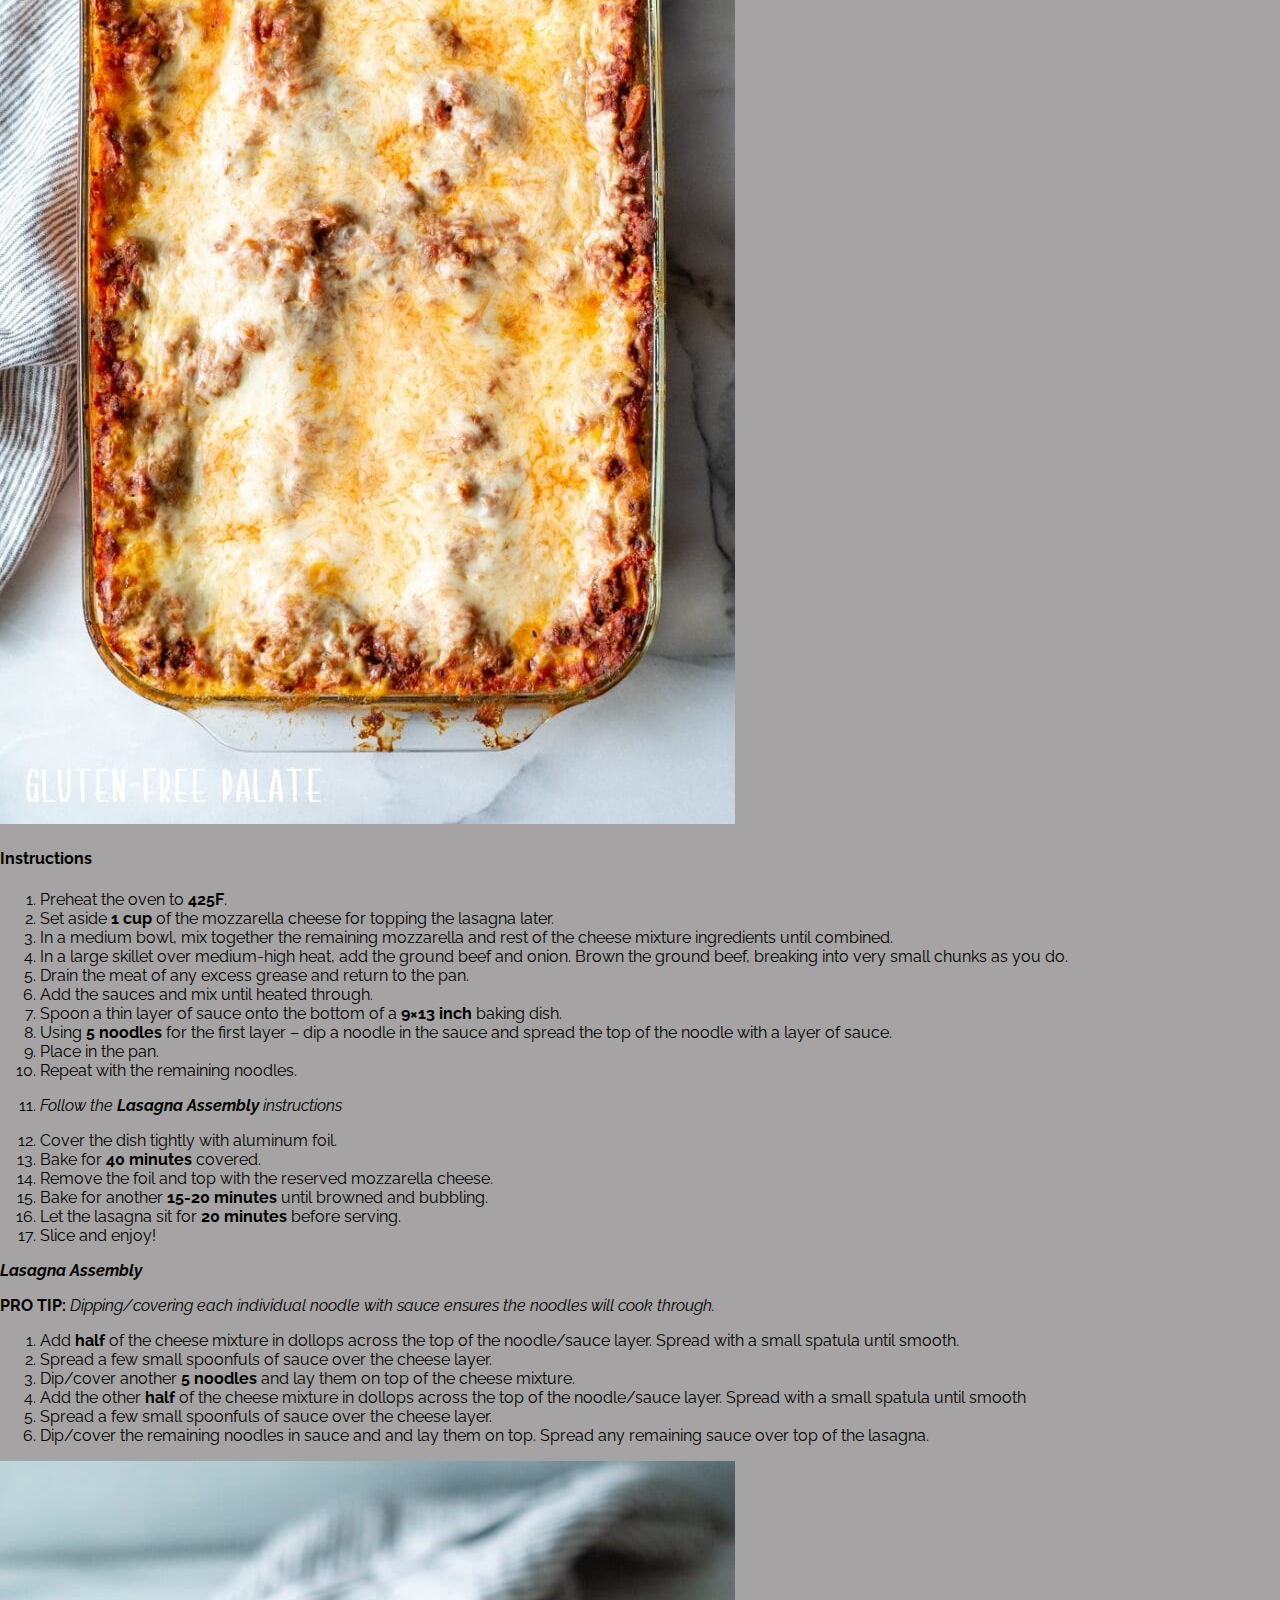
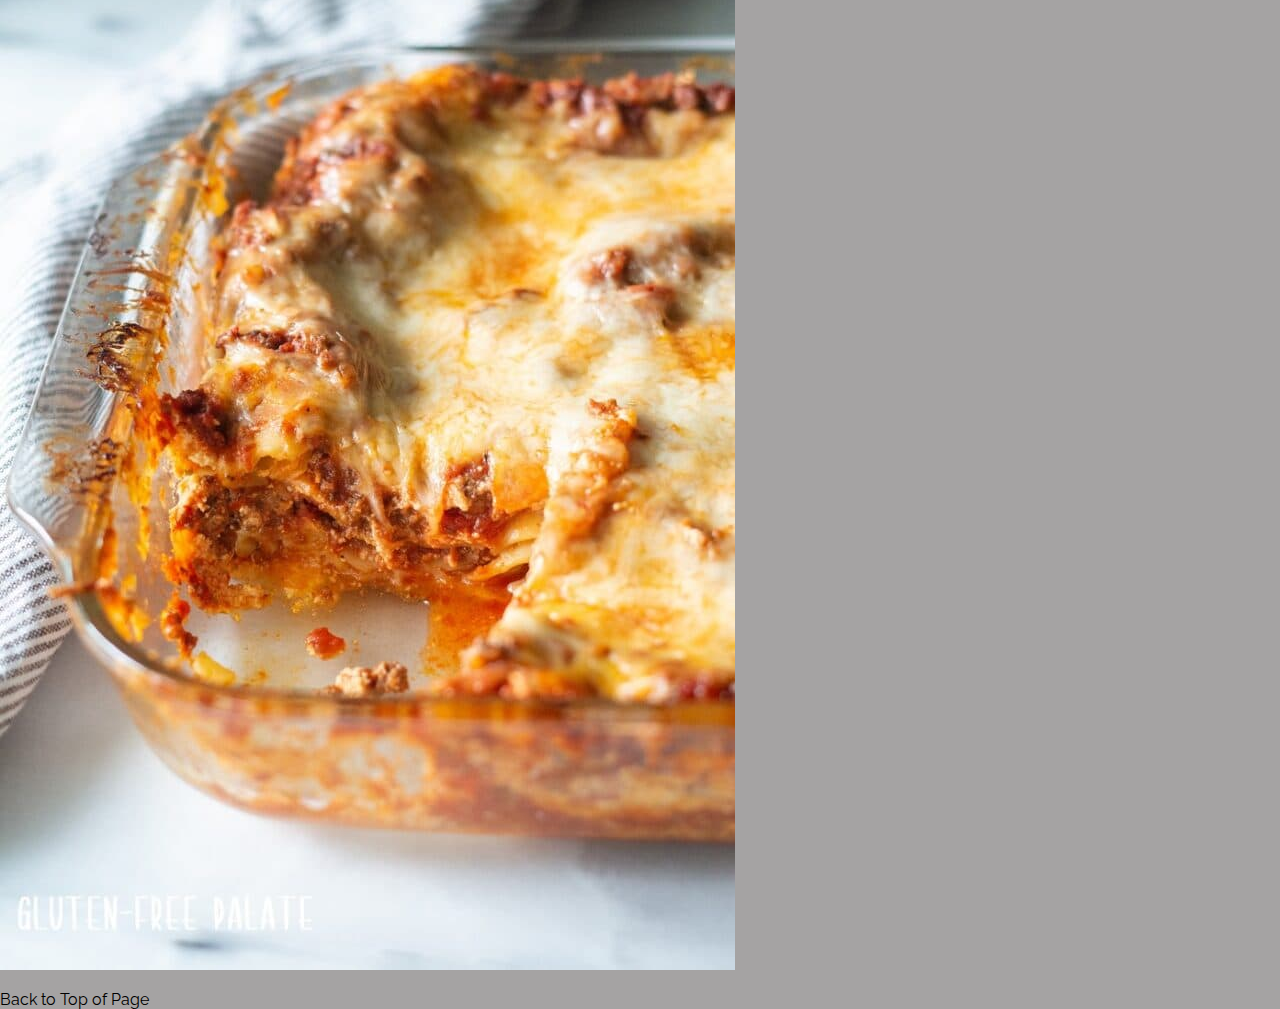
==== commit b80040af: "Successfully troubleshooted links in Nav bar and on page" ====
--- a/recipes/gluten.html
+++ b/recipes/gluten.html
@@ -17,15 +17,14 @@
             </div>
         </label>
         <ul class="menu">
-            <li><a class='nav' id="home" href='../odin-recipes/index.html'>Home</a></li>
-            <li><a class='nav' id='whole' href="recipes/whole30.html">Whole 30</a></li>
-        <li><a class='nav' id='gluten' href='recipes/gluten.html'>Gluten Free</a></li>
-        <li><a class='nav' id='lasagna' href='recipes/lasagna.html'>Lasagna</a></li>
+            <li><a class='nav' id="home" href='../index.html'>Home</a></li>
+            <li><a class='nav' id='whole' href='../recipes/whole30.html'>Whole 30</a></li>
+        <li><a class='nav' id='gluten' href='../recipes/gluten.html'>Gluten Free</a></li>
+        <li><a class='nav' id='lasagna' href='../recipes/lasagna.html'>Lasagna</a></li>
         </ul>
     </section>
     <a name="top"></a>
     <h1>Gluten Free Lasagna</h1>
-    <p><a href='../index.html'>Go Home</a></p>
     <p><strong>PREP TIME</strong>: 45 min</p>
     <p><strong>COOK TIME</strong>: 1 hour</p>
     <p><strong>SERVES</strong>: 12</p>
@@ -89,6 +88,6 @@
    <p><img src='../images/gluten4.jpg' alt='so much cheese lasagna goodness'></p>
 </body>
 <footer>
-    <p><a href= ../index.html>Go Home</a> <a href='../recipes/lasagna.html'>Lasagna</a> <a href='../recipes/whole30.html'> Whole 30 Lasagna</a> <a href="#top">Back to Top of Page</a></p>
+    <p><a href="#top">Back to Top of Page</a></p>
     </footer>
 </html>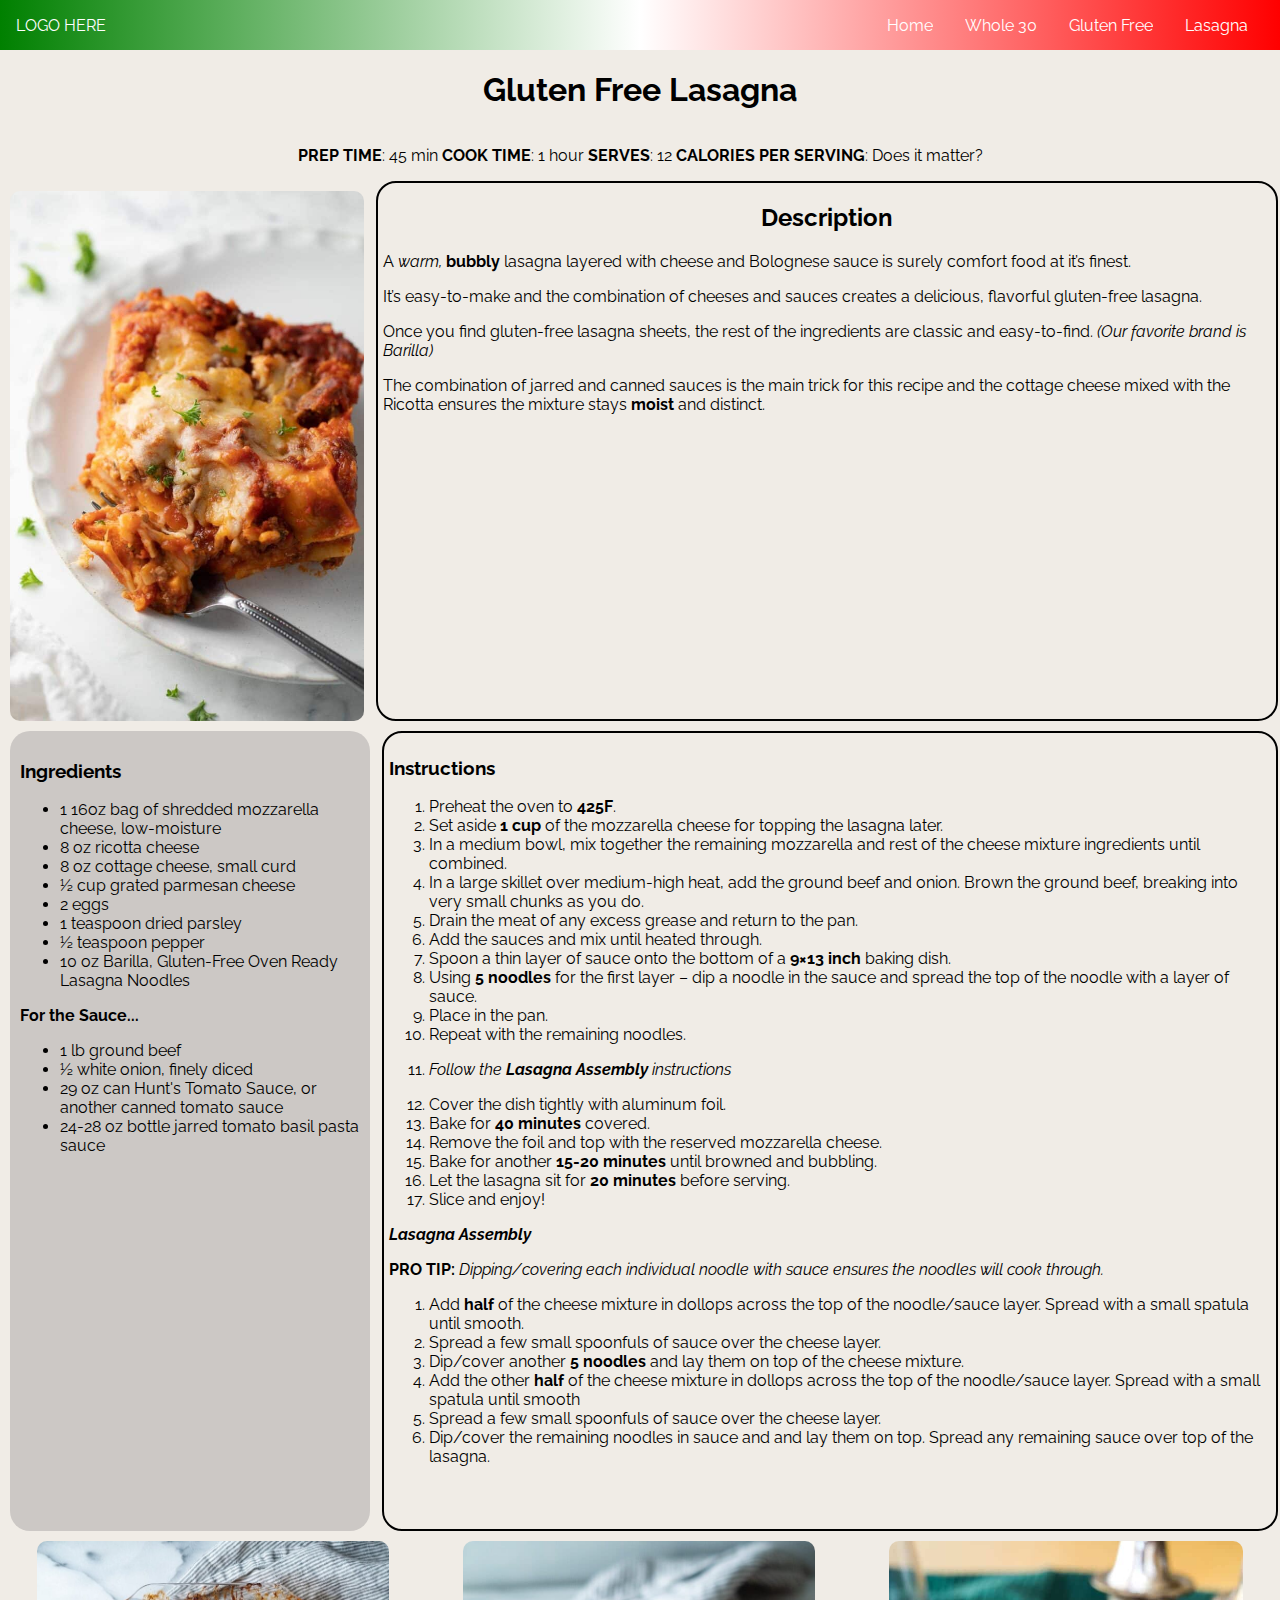
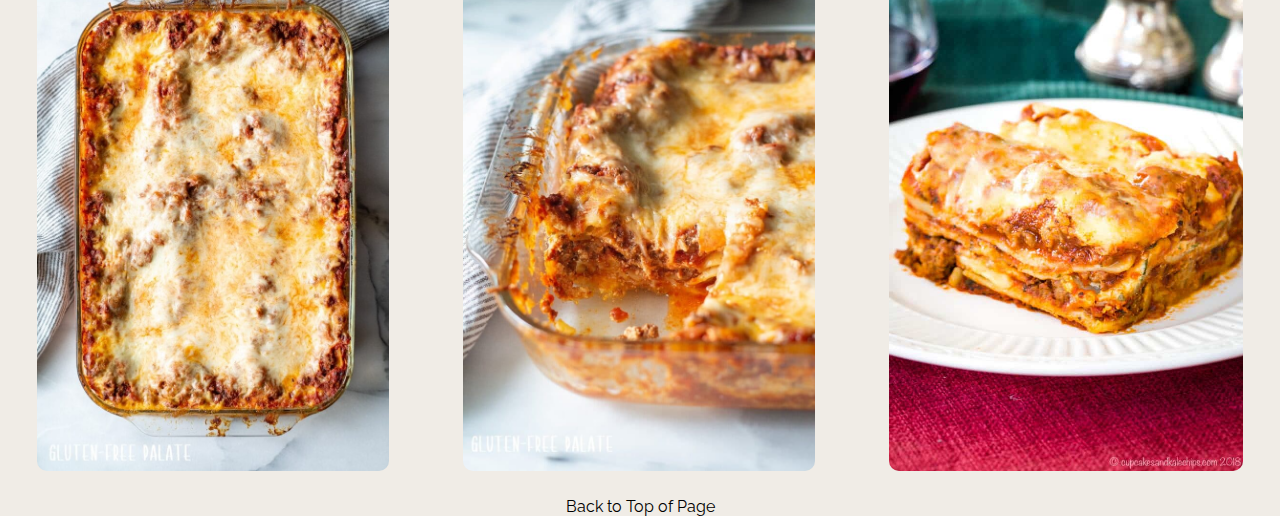
==== commit c4ae5b04: "Completed CSS and made the pages look alike" ====
--- a/recipes/gluten.html
+++ b/recipes/gluten.html
@@ -7,6 +7,7 @@
         <link rel="stylesheet" type='text/css' href="style2.css"></link>
     </head>
 <body>
+<a name="top"></a>
 <!--Navigation Bar-->
 <section class="top-nav">
     <!--For the logo use The Odin Project?-->
@@ -23,19 +24,22 @@
         <li><a class='nav' id='lasagna' href='../recipes/lasagna.html'>Lasagna</a></li>
         </ul>
     </section>
-    <a name="top"></a>
     <h1>Gluten Free Lasagna</h1>
-    <p><strong>PREP TIME</strong>: 45 min</p>
-    <p><strong>COOK TIME</strong>: 1 hour</p>
-    <p><strong>SERVES</strong>: 12</p>
-    <p><strong>CALORIES PER SERVING</strong>: Does it matter?</p>
-    <p><img src="../images/fork.jpg" alt="best gluten free lasagna"></a></p>
+<div class="info-bar">
+    <p><strong>PREP TIME</strong>: 45 min <strong>COOK TIME</strong>: 1 hour <strong>SERVES</strong>: 12 <strong>CALORIES PER SERVING</strong>: Does it matter?</p>
+</div>
+<div class="top-row">
+<img src="../images/fork.jpg" alt="best gluten free lasagna"></a>
+<div class="description">
 <h2>Description</h2>
 <p>A <em>warm,</em> <strong>bubbly</strong> lasagna layered with cheese and Bolognese sauce is surely comfort food at it’s finest.</p>
 <p>It’s easy-to-make and the combination of cheeses and sauces creates a delicious, flavorful gluten-free lasagna.</p>
 <p>Once you find gluten-free lasagna sheets, the rest of the ingredients are classic and easy-to-find. <em>(Our favorite brand is Barilla)</em></p>
 <p>The combination of jarred and canned sauces is the main trick for this recipe and the cottage cheese mixed with the Ricotta ensures the mixture stays <strong>moist</strong> and distinct.</p>
-<p><img src='../images/gluten2.jpg' alt="delicious plated gluten free lasagna"></p>
+</div>
+</div>
+<div class="mid-row">
+<div class="ingredients">
 <h3>Ingredients</h3>
 <ul>
     <li>1 16oz bag of shredded mozzarella cheese, low-moisture</li>
@@ -54,8 +58,9 @@
     <li>29 oz can Hunt's Tomato Sauce, or another canned tomato sauce</li>
     <li>24-28 oz bottle jarred tomato basil pasta sauce</li>
 </ul>
-<p><img src='../images/gluten3.jpg' alt="more gluten free lasagna but in a pan"></p>
-<h4>Instructions</h4>
+</div>
+<div class="instructions">
+<h3>Instructions</h3>
 <ol>
    <li>Preheat the oven to <strong>425F</strong>.</li> 
    <li>Set aside <strong>1 cup</strong> of the mozzarella cheese for topping the lasagna later.</li>
@@ -85,9 +90,15 @@
     <li>Spread a few small spoonfuls of sauce over the cheese layer.</li>
     <li>Dip/cover the remaining noodles in sauce and and lay them on top. Spread any remaining sauce over top of the lasagna.</li>
    </ol> 
-   <p><img src='../images/gluten4.jpg' alt='so much cheese lasagna goodness'></p>
+</div>
+</div>
+<div class="images">
+  <img src='../images/gluten3.jpg' alt="more gluten free lasagna but in a pan">
+  <img src='../images/gluten4.jpg' alt='so much cheese lasagna goodness'>
+  <img src='../images/gluten2.jpg' alt="delicious plated gluten free lasagna">
+</div>
 </body>
 <footer>
-    <p><a href="#top">Back to Top of Page</a></p>
+    <p class="footer"><a href="#top">Back to Top of Page</a></p>
     </footer>
 </html>--- a/recipes/style2.css
+++ b/recipes/style2.css
@@ -137,10 +137,71 @@
     text-align: center;
 }
 body{
-    background: rgb(165, 163, 163);
-}
-
-
+    background:rgb(240, 236, 230) ;
+}
+
+.info-bar{
+    display: flex;
+    flex-direction: row;
+    justify-content: center;
+    align-items: space-around;
+}
+
+.img1{
+  margin: 0 2px;
+}
+/*Picture styling*/
+img{
+  padding: 10px 10px;
+  height: 550px;
+  border-radius: 20px;
+}
+
+.top-row{
+/*This is what puts the image and the description on the same line*/
+  display: flex;
+  justify-content: space-around;
+}
+
+/*Ingredients*/
+.ingredients{
+  background-color:rgb(204, 200, 197);
+  margin: 0 10px;
+  min-width: 360px;
+  width: 360px;/*DO NOT CHANGE*/
+  padding: 10px 10px;
+  border-radius: 20px;
+}
+/*Description*/
+.description{
+  height: 540px;
+  border-radius: 20px;
+  margin: 0px 2px;
+  border: 2px solid black;
+  padding: 5px;
+  padding-top: 0;
+}
+
+.mid-row{
+  display: flex;
+  justify-content: space-around;
+  height:800px;
+}
+/*Instructions*/
+.instructions{
+  border-radius: 20px;
+  margin: 0px 2px;
+  border: 2px solid black;
+  padding: 5px;
+}
+.images{
+  display: flex;
+  flex-direction: row;
+  justify-content: space-around;
+}
+.footer{
+  text-align:center;
+}
 /*This is the code for clicking on the links*/
 a{
     color:black;
